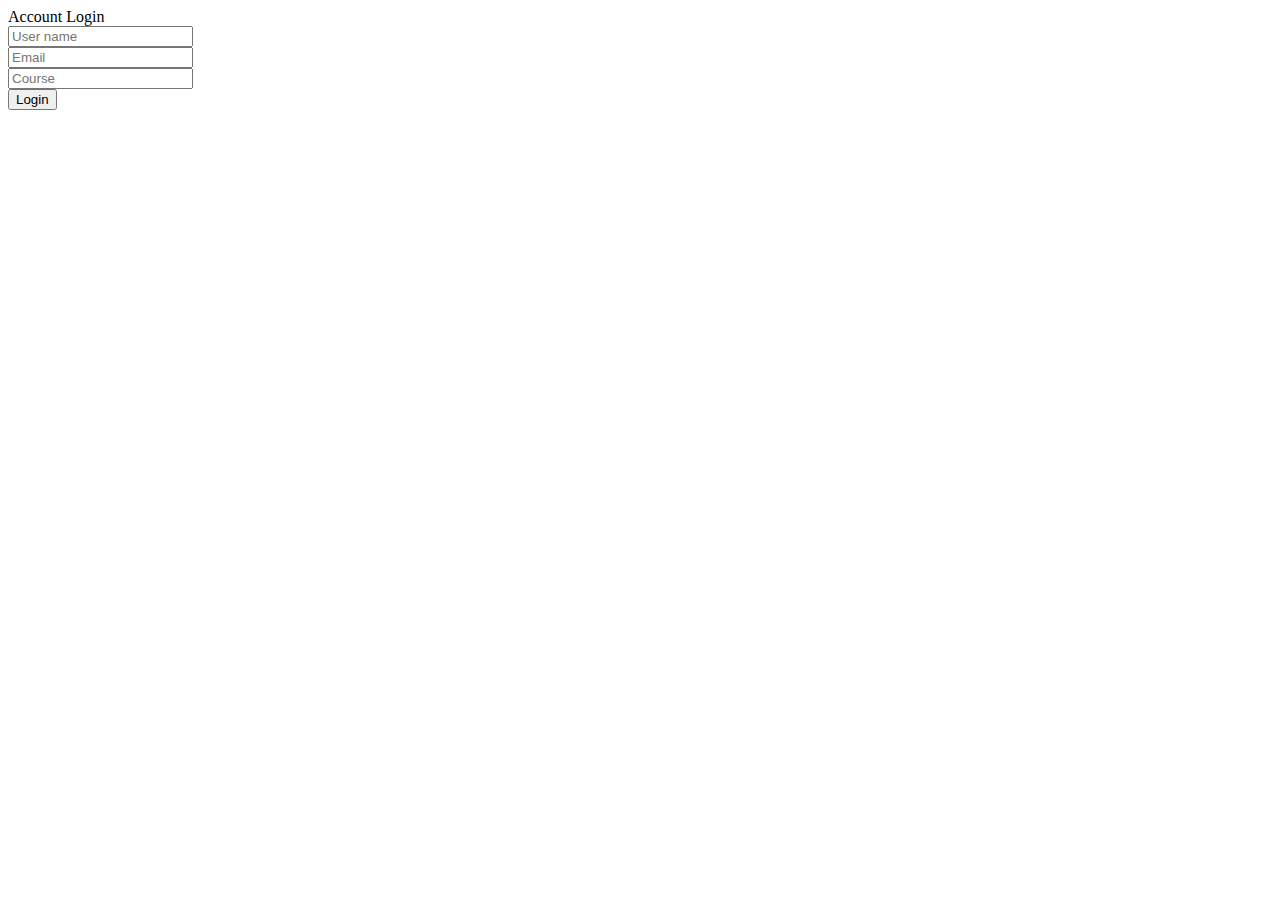
==== templates/index.html @ cb28e9b0 "Rename index.html to templates/index.html" ====
<!DOCTYPE html>
<html lang="en">
<head>
	<title>Login V16</title>
	<meta charset="UTF-8">
	<meta name="viewport" content="width=device-width, initial-scale=1">
<!--===============================================================================================-->
	<link rel="icon" type="image/png" href="images/icons/favicon.ico"/>
<!--===============================================================================================-->
	<link rel="stylesheet" type="text/css" href="vendor/bootstrap/css/bootstrap.min.css">
<!--===============================================================================================-->
	<link rel="stylesheet" type="text/css" href="fonts/font-awesome-4.7.0/css/font-awesome.min.css">
<!--===============================================================================================-->
	<link rel="stylesheet" type="text/css" href="fonts/Linearicons-Free-v1.0.0/icon-font.min.css">
<!--===============================================================================================-->
	<link rel="stylesheet" type="text/css" href="vendor/animate/animate.css">
<!--===============================================================================================-->
	<link rel="stylesheet" type="text/css" href="vendor/css-hamburgers/hamburgers.min.css">
<!--===============================================================================================-->
	<link rel="stylesheet" type="text/css" href="vendor/animsition/css/animsition.min.css">
<!--===============================================================================================-->
	<link rel="stylesheet" type="text/css" href="vendor/select2/select2.min.css">
<!--===============================================================================================-->
	<link rel="stylesheet" type="text/css" href="vendor/daterangepicker/daterangepicker.css">
<!--===============================================================================================-->
	<link rel="stylesheet" type="text/css" href="css/util.css">
	<link rel="stylesheet" type="text/css" href="css/main.css">
<!--===============================================================================================-->
</head>
<body>

	<div class="limiter">
		<div class="container-login100" style="background-image: url('uni_of_bath.jpg');">
			<div class="wrap-login100 p-t-30 p-b-50">
				<span class="login100-form-title p-b-41">
					Account Login
				</span>
				<form method="post" action="/signup" class="login100-form validate-form p-b-33 p-t-5">

					<div class="wrap-input100 validate-input" data-validate = "Enter username">
						<input class="input100" type="text" id="username" name="username" placeholder="User name">
						<span class="focus-input100" data-placeholder="&#xe82a;"></span>
					</div>

					<div class="wrap-input100 validate-input" data-validate="Enter email">
						<input class="input100" type="text" id="email" name="email" placeholder="Email">
						<span class="focus-input100" data-placeholder="&#xe80f;"></span>
					</div>

					<div class="wrap-input100 validate-input" data-validate="Enter course">
						<input class="input100" type="text" id="course" name="course" placeholder="Course">
						<span class="focus-input100" data-placeholder="&#xe80f;"></span>
					</div>

					<div class="container-login100-form-btn m-t-32">
						<button class="login100-form-btn">
							Login
						</button>
					</div>

				</form>
			</div>
		</div>
	</div>


	<div id="dropDownSelect1"></div>

<!--===============================================================================================-->
	<script src="vendor/jquery/jquery-3.2.1.min.js"></script>
<!--===============================================================================================-->
	<script src="vendor/animsition/js/animsition.min.js"></script>
<!--===============================================================================================-->
	<script src="vendor/bootstrap/js/popper.js"></script>
	<script src="vendor/bootstrap/js/bootstrap.min.js"></script>
<!--===============================================================================================-->
	<script src="vendor/select2/select2.min.js"></script>
<!--===============================================================================================-->
	<script src="vendor/daterangepicker/moment.min.js"></script>
	<script src="vendor/daterangepicker/daterangepicker.js"></script>
<!--===============================================================================================-->
	<script src="vendor/countdowntime/countdowntime.js"></script>
<!--===============================================================================================-->
	<script src="js/main.js"></script>

</body>
</html>
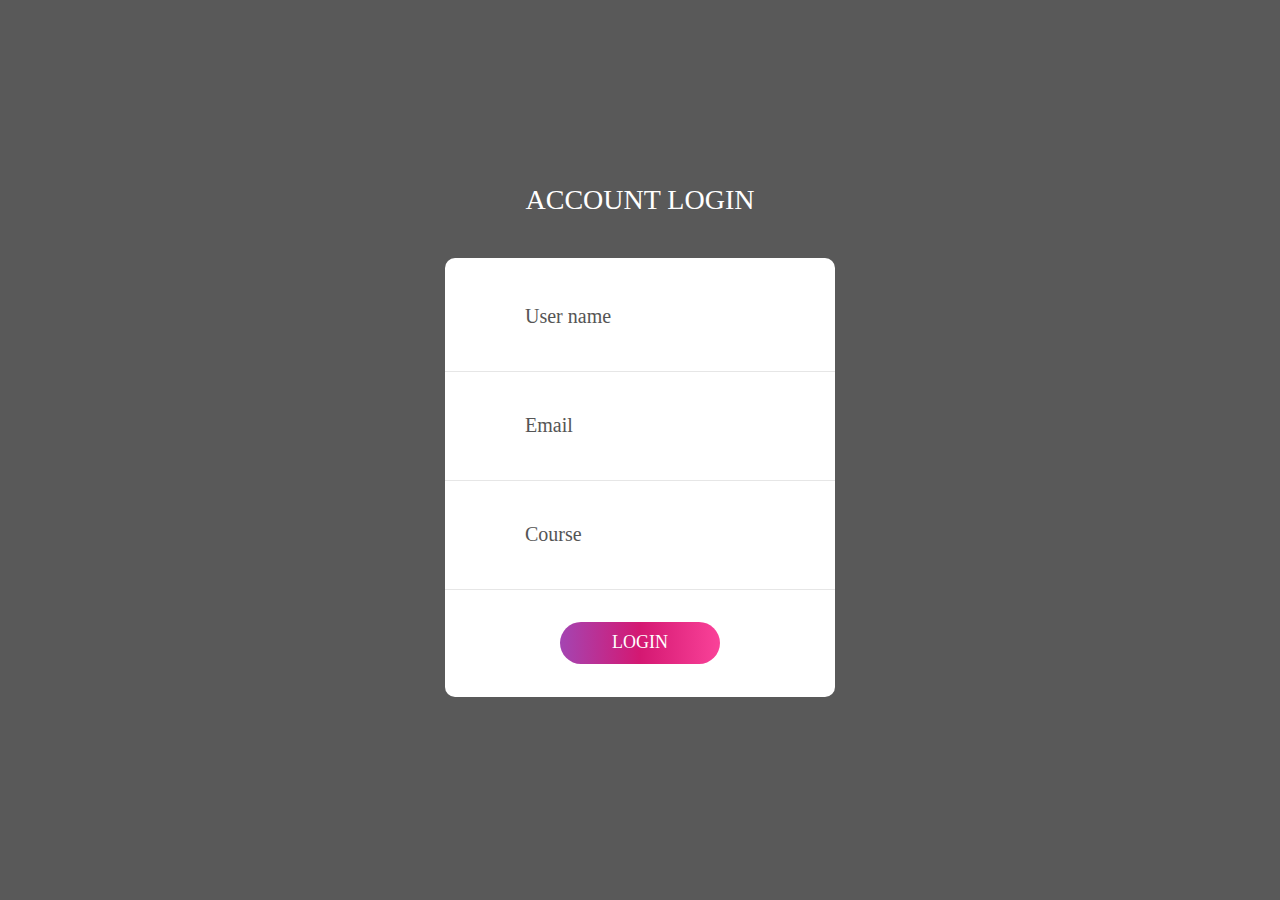
==== commit ff01ed5f: "updated stylesheet href" ====
--- a/templates/index.html
+++ b/templates/index.html
@@ -1,36 +1,17 @@
 <!DOCTYPE html>
 <html lang="en">
 <head>
-	<title>Login V16</title>
+	<title>UoB Login</title>
 	<meta charset="UTF-8">
 	<meta name="viewport" content="width=device-width, initial-scale=1">
-<!--===============================================================================================-->
-	<link rel="icon" type="image/png" href="images/icons/favicon.ico"/>
-<!--===============================================================================================-->
-	<link rel="stylesheet" type="text/css" href="vendor/bootstrap/css/bootstrap.min.css">
-<!--===============================================================================================-->
-	<link rel="stylesheet" type="text/css" href="fonts/font-awesome-4.7.0/css/font-awesome.min.css">
-<!--===============================================================================================-->
-	<link rel="stylesheet" type="text/css" href="fonts/Linearicons-Free-v1.0.0/icon-font.min.css">
-<!--===============================================================================================-->
-	<link rel="stylesheet" type="text/css" href="vendor/animate/animate.css">
-<!--===============================================================================================-->
-	<link rel="stylesheet" type="text/css" href="vendor/css-hamburgers/hamburgers.min.css">
-<!--===============================================================================================-->
-	<link rel="stylesheet" type="text/css" href="vendor/animsition/css/animsition.min.css">
-<!--===============================================================================================-->
-	<link rel="stylesheet" type="text/css" href="vendor/select2/select2.min.css">
-<!--===============================================================================================-->
-	<link rel="stylesheet" type="text/css" href="vendor/daterangepicker/daterangepicker.css">
-<!--===============================================================================================-->
-	<link rel="stylesheet" type="text/css" href="css/util.css">
-	<link rel="stylesheet" type="text/css" href="css/main.css">
+	<link rel="stylesheet" type="text/css" href="../static/util.css">
+	<link rel="stylesheet" type="text/css" href="../static/main.css">
 <!--===============================================================================================-->
 </head>
 <body>
 
 	<div class="limiter">
-		<div class="container-login100" style="background-image: url('uni_of_bath.jpg');">
+		<div class="container-login100">
 			<div class="wrap-login100 p-t-30 p-b-50">
 				<span class="login100-form-title p-b-41">
 					Account Login
@@ -63,25 +44,5 @@
 		</div>
 	</div>
 
-
-	<div id="dropDownSelect1"></div>
-
-<!--===============================================================================================-->
-	<script src="vendor/jquery/jquery-3.2.1.min.js"></script>
-<!--===============================================================================================-->
-	<script src="vendor/animsition/js/animsition.min.js"></script>
-<!--===============================================================================================-->
-	<script src="vendor/bootstrap/js/popper.js"></script>
-	<script src="vendor/bootstrap/js/bootstrap.min.js"></script>
-<!--===============================================================================================-->
-	<script src="vendor/select2/select2.min.js"></script>
-<!--===============================================================================================-->
-	<script src="vendor/daterangepicker/moment.min.js"></script>
-	<script src="vendor/daterangepicker/daterangepicker.js"></script>
-<!--===============================================================================================-->
-	<script src="vendor/countdowntime/countdowntime.js"></script>
-<!--===============================================================================================-->
-	<script src="js/main.js"></script>
-
 </body>
 </html>
--- a/static/util.css
+++ b/static/util.css
@@ -0,0 +1,2993 @@
+/*[ FONT SIZE ]
+///////////////////////////////////////////////////////////
+*/
+.fs-1 {font-size: 1px;}
+.fs-2 {font-size: 2px;}
+.fs-3 {font-size: 3px;}
+.fs-4 {font-size: 4px;}
+.fs-5 {font-size: 5px;}
+.fs-6 {font-size: 6px;}
+.fs-7 {font-size: 7px;}
+.fs-8 {font-size: 8px;}
+.fs-9 {font-size: 9px;}
+.fs-10 {font-size: 10px;}
+.fs-11 {font-size: 11px;}
+.fs-12 {font-size: 12px;}
+.fs-13 {font-size: 13px;}
+.fs-14 {font-size: 14px;}
+.fs-15 {font-size: 15px;}
+.fs-16 {font-size: 16px;}
+.fs-17 {font-size: 17px;}
+.fs-18 {font-size: 18px;}
+.fs-19 {font-size: 19px;}
+.fs-20 {font-size: 20px;}
+.fs-21 {font-size: 21px;}
+.fs-22 {font-size: 22px;}
+.fs-23 {font-size: 23px;}
+.fs-24 {font-size: 24px;}
+.fs-25 {font-size: 25px;}
+.fs-26 {font-size: 26px;}
+.fs-27 {font-size: 27px;}
+.fs-28 {font-size: 28px;}
+.fs-29 {font-size: 29px;}
+.fs-30 {font-size: 30px;}
+.fs-31 {font-size: 31px;}
+.fs-32 {font-size: 32px;}
+.fs-33 {font-size: 33px;}
+.fs-34 {font-size: 34px;}
+.fs-35 {font-size: 35px;}
+.fs-36 {font-size: 36px;}
+.fs-37 {font-size: 37px;}
+.fs-38 {font-size: 38px;}
+.fs-39 {font-size: 39px;}
+.fs-40 {font-size: 40px;}
+.fs-41 {font-size: 41px;}
+.fs-42 {font-size: 42px;}
+.fs-43 {font-size: 43px;}
+.fs-44 {font-size: 44px;}
+.fs-45 {font-size: 45px;}
+.fs-46 {font-size: 46px;}
+.fs-47 {font-size: 47px;}
+.fs-48 {font-size: 48px;}
+.fs-49 {font-size: 49px;}
+.fs-50 {font-size: 50px;}
+.fs-51 {font-size: 51px;}
+.fs-52 {font-size: 52px;}
+.fs-53 {font-size: 53px;}
+.fs-54 {font-size: 54px;}
+.fs-55 {font-size: 55px;}
+.fs-56 {font-size: 56px;}
+.fs-57 {font-size: 57px;}
+.fs-58 {font-size: 58px;}
+.fs-59 {font-size: 59px;}
+.fs-60 {font-size: 60px;}
+.fs-61 {font-size: 61px;}
+.fs-62 {font-size: 62px;}
+.fs-63 {font-size: 63px;}
+.fs-64 {font-size: 64px;}
+.fs-65 {font-size: 65px;}
+.fs-66 {font-size: 66px;}
+.fs-67 {font-size: 67px;}
+.fs-68 {font-size: 68px;}
+.fs-69 {font-size: 69px;}
+.fs-70 {font-size: 70px;}
+.fs-71 {font-size: 71px;}
+.fs-72 {font-size: 72px;}
+.fs-73 {font-size: 73px;}
+.fs-74 {font-size: 74px;}
+.fs-75 {font-size: 75px;}
+.fs-76 {font-size: 76px;}
+.fs-77 {font-size: 77px;}
+.fs-78 {font-size: 78px;}
+.fs-79 {font-size: 79px;}
+.fs-80 {font-size: 80px;}
+.fs-81 {font-size: 81px;}
+.fs-82 {font-size: 82px;}
+.fs-83 {font-size: 83px;}
+.fs-84 {font-size: 84px;}
+.fs-85 {font-size: 85px;}
+.fs-86 {font-size: 86px;}
+.fs-87 {font-size: 87px;}
+.fs-88 {font-size: 88px;}
+.fs-89 {font-size: 89px;}
+.fs-90 {font-size: 90px;}
+.fs-91 {font-size: 91px;}
+.fs-92 {font-size: 92px;}
+.fs-93 {font-size: 93px;}
+.fs-94 {font-size: 94px;}
+.fs-95 {font-size: 95px;}
+.fs-96 {font-size: 96px;}
+.fs-97 {font-size: 97px;}
+.fs-98 {font-size: 98px;}
+.fs-99 {font-size: 99px;}
+.fs-100 {font-size: 100px;}
+.fs-101 {font-size: 101px;}
+.fs-102 {font-size: 102px;}
+.fs-103 {font-size: 103px;}
+.fs-104 {font-size: 104px;}
+.fs-105 {font-size: 105px;}
+.fs-106 {font-size: 106px;}
+.fs-107 {font-size: 107px;}
+.fs-108 {font-size: 108px;}
+.fs-109 {font-size: 109px;}
+.fs-110 {font-size: 110px;}
+.fs-111 {font-size: 111px;}
+.fs-112 {font-size: 112px;}
+.fs-113 {font-size: 113px;}
+.fs-114 {font-size: 114px;}
+.fs-115 {font-size: 115px;}
+.fs-116 {font-size: 116px;}
+.fs-117 {font-size: 117px;}
+.fs-118 {font-size: 118px;}
+.fs-119 {font-size: 119px;}
+.fs-120 {font-size: 120px;}
+.fs-121 {font-size: 121px;}
+.fs-122 {font-size: 122px;}
+.fs-123 {font-size: 123px;}
+.fs-124 {font-size: 124px;}
+.fs-125 {font-size: 125px;}
+.fs-126 {font-size: 126px;}
+.fs-127 {font-size: 127px;}
+.fs-128 {font-size: 128px;}
+.fs-129 {font-size: 129px;}
+.fs-130 {font-size: 130px;}
+.fs-131 {font-size: 131px;}
+.fs-132 {font-size: 132px;}
+.fs-133 {font-size: 133px;}
+.fs-134 {font-size: 134px;}
+.fs-135 {font-size: 135px;}
+.fs-136 {font-size: 136px;}
+.fs-137 {font-size: 137px;}
+.fs-138 {font-size: 138px;}
+.fs-139 {font-size: 139px;}
+.fs-140 {font-size: 140px;}
+.fs-141 {font-size: 141px;}
+.fs-142 {font-size: 142px;}
+.fs-143 {font-size: 143px;}
+.fs-144 {font-size: 144px;}
+.fs-145 {font-size: 145px;}
+.fs-146 {font-size: 146px;}
+.fs-147 {font-size: 147px;}
+.fs-148 {font-size: 148px;}
+.fs-149 {font-size: 149px;}
+.fs-150 {font-size: 150px;}
+.fs-151 {font-size: 151px;}
+.fs-152 {font-size: 152px;}
+.fs-153 {font-size: 153px;}
+.fs-154 {font-size: 154px;}
+.fs-155 {font-size: 155px;}
+.fs-156 {font-size: 156px;}
+.fs-157 {font-size: 157px;}
+.fs-158 {font-size: 158px;}
+.fs-159 {font-size: 159px;}
+.fs-160 {font-size: 160px;}
+.fs-161 {font-size: 161px;}
+.fs-162 {font-size: 162px;}
+.fs-163 {font-size: 163px;}
+.fs-164 {font-size: 164px;}
+.fs-165 {font-size: 165px;}
+.fs-166 {font-size: 166px;}
+.fs-167 {font-size: 167px;}
+.fs-168 {font-size: 168px;}
+.fs-169 {font-size: 169px;}
+.fs-170 {font-size: 170px;}
+.fs-171 {font-size: 171px;}
+.fs-172 {font-size: 172px;}
+.fs-173 {font-size: 173px;}
+.fs-174 {font-size: 174px;}
+.fs-175 {font-size: 175px;}
+.fs-176 {font-size: 176px;}
+.fs-177 {font-size: 177px;}
+.fs-178 {font-size: 178px;}
+.fs-179 {font-size: 179px;}
+.fs-180 {font-size: 180px;}
+.fs-181 {font-size: 181px;}
+.fs-182 {font-size: 182px;}
+.fs-183 {font-size: 183px;}
+.fs-184 {font-size: 184px;}
+.fs-185 {font-size: 185px;}
+.fs-186 {font-size: 186px;}
+.fs-187 {font-size: 187px;}
+.fs-188 {font-size: 188px;}
+.fs-189 {font-size: 189px;}
+.fs-190 {font-size: 190px;}
+.fs-191 {font-size: 191px;}
+.fs-192 {font-size: 192px;}
+.fs-193 {font-size: 193px;}
+.fs-194 {font-size: 194px;}
+.fs-195 {font-size: 195px;}
+.fs-196 {font-size: 196px;}
+.fs-197 {font-size: 197px;}
+.fs-198 {font-size: 198px;}
+.fs-199 {font-size: 199px;}
+.fs-200 {font-size: 200px;}
+
+/*[ PADDING ]
+///////////////////////////////////////////////////////////
+*/
+.p-t-0 {padding-top: 0px;}
+.p-t-1 {padding-top: 1px;}
+.p-t-2 {padding-top: 2px;}
+.p-t-3 {padding-top: 3px;}
+.p-t-4 {padding-top: 4px;}
+.p-t-5 {padding-top: 5px;}
+.p-t-6 {padding-top: 6px;}
+.p-t-7 {padding-top: 7px;}
+.p-t-8 {padding-top: 8px;}
+.p-t-9 {padding-top: 9px;}
+.p-t-10 {padding-top: 10px;}
+.p-t-11 {padding-top: 11px;}
+.p-t-12 {padding-top: 12px;}
+.p-t-13 {padding-top: 13px;}
+.p-t-14 {padding-top: 14px;}
+.p-t-15 {padding-top: 15px;}
+.p-t-16 {padding-top: 16px;}
+.p-t-17 {padding-top: 17px;}
+.p-t-18 {padding-top: 18px;}
+.p-t-19 {padding-top: 19px;}
+.p-t-20 {padding-top: 20px;}
+.p-t-21 {padding-top: 21px;}
+.p-t-22 {padding-top: 22px;}
+.p-t-23 {padding-top: 23px;}
+.p-t-24 {padding-top: 24px;}
+.p-t-25 {padding-top: 25px;}
+.p-t-26 {padding-top: 26px;}
+.p-t-27 {padding-top: 27px;}
+.p-t-28 {padding-top: 28px;}
+.p-t-29 {padding-top: 29px;}
+.p-t-30 {padding-top: 30px;}
+.p-t-31 {padding-top: 31px;}
+.p-t-32 {padding-top: 32px;}
+.p-t-33 {padding-top: 33px;}
+.p-t-34 {padding-top: 34px;}
+.p-t-35 {padding-top: 35px;}
+.p-t-36 {padding-top: 36px;}
+.p-t-37 {padding-top: 37px;}
+.p-t-38 {padding-top: 38px;}
+.p-t-39 {padding-top: 39px;}
+.p-t-40 {padding-top: 40px;}
+.p-t-41 {padding-top: 41px;}
+.p-t-42 {padding-top: 42px;}
+.p-t-43 {padding-top: 43px;}
+.p-t-44 {padding-top: 44px;}
+.p-t-45 {padding-top: 45px;}
+.p-t-46 {padding-top: 46px;}
+.p-t-47 {padding-top: 47px;}
+.p-t-48 {padding-top: 48px;}
+.p-t-49 {padding-top: 49px;}
+.p-t-50 {padding-top: 50px;}
+.p-t-51 {padding-top: 51px;}
+.p-t-52 {padding-top: 52px;}
+.p-t-53 {padding-top: 53px;}
+.p-t-54 {padding-top: 54px;}
+.p-t-55 {padding-top: 55px;}
+.p-t-56 {padding-top: 56px;}
+.p-t-57 {padding-top: 57px;}
+.p-t-58 {padding-top: 58px;}
+.p-t-59 {padding-top: 59px;}
+.p-t-60 {padding-top: 60px;}
+.p-t-61 {padding-top: 61px;}
+.p-t-62 {padding-top: 62px;}
+.p-t-63 {padding-top: 63px;}
+.p-t-64 {padding-top: 64px;}
+.p-t-65 {padding-top: 65px;}
+.p-t-66 {padding-top: 66px;}
+.p-t-67 {padding-top: 67px;}
+.p-t-68 {padding-top: 68px;}
+.p-t-69 {padding-top: 69px;}
+.p-t-70 {padding-top: 70px;}
+.p-t-71 {padding-top: 71px;}
+.p-t-72 {padding-top: 72px;}
+.p-t-73 {padding-top: 73px;}
+.p-t-74 {padding-top: 74px;}
+.p-t-75 {padding-top: 75px;}
+.p-t-76 {padding-top: 76px;}
+.p-t-77 {padding-top: 77px;}
+.p-t-78 {padding-top: 78px;}
+.p-t-79 {padding-top: 79px;}
+.p-t-80 {padding-top: 80px;}
+.p-t-81 {padding-top: 81px;}
+.p-t-82 {padding-top: 82px;}
+.p-t-83 {padding-top: 83px;}
+.p-t-84 {padding-top: 84px;}
+.p-t-85 {padding-top: 85px;}
+.p-t-86 {padding-top: 86px;}
+.p-t-87 {padding-top: 87px;}
+.p-t-88 {padding-top: 88px;}
+.p-t-89 {padding-top: 89px;}
+.p-t-90 {padding-top: 90px;}
+.p-t-91 {padding-top: 91px;}
+.p-t-92 {padding-top: 92px;}
+.p-t-93 {padding-top: 93px;}
+.p-t-94 {padding-top: 94px;}
+.p-t-95 {padding-top: 95px;}
+.p-t-96 {padding-top: 96px;}
+.p-t-97 {padding-top: 97px;}
+.p-t-98 {padding-top: 98px;}
+.p-t-99 {padding-top: 99px;}
+.p-t-100 {padding-top: 100px;}
+.p-t-101 {padding-top: 101px;}
+.p-t-102 {padding-top: 102px;}
+.p-t-103 {padding-top: 103px;}
+.p-t-104 {padding-top: 104px;}
+.p-t-105 {padding-top: 105px;}
+.p-t-106 {padding-top: 106px;}
+.p-t-107 {padding-top: 107px;}
+.p-t-108 {padding-top: 108px;}
+.p-t-109 {padding-top: 109px;}
+.p-t-110 {padding-top: 110px;}
+.p-t-111 {padding-top: 111px;}
+.p-t-112 {padding-top: 112px;}
+.p-t-113 {padding-top: 113px;}
+.p-t-114 {padding-top: 114px;}
+.p-t-115 {padding-top: 115px;}
+.p-t-116 {padding-top: 116px;}
+.p-t-117 {padding-top: 117px;}
+.p-t-118 {padding-top: 118px;}
+.p-t-119 {padding-top: 119px;}
+.p-t-120 {padding-top: 120px;}
+.p-t-121 {padding-top: 121px;}
+.p-t-122 {padding-top: 122px;}
+.p-t-123 {padding-top: 123px;}
+.p-t-124 {padding-top: 124px;}
+.p-t-125 {padding-top: 125px;}
+.p-t-126 {padding-top: 126px;}
+.p-t-127 {padding-top: 127px;}
+.p-t-128 {padding-top: 128px;}
+.p-t-129 {padding-top: 129px;}
+.p-t-130 {padding-top: 130px;}
+.p-t-131 {padding-top: 131px;}
+.p-t-132 {padding-top: 132px;}
+.p-t-133 {padding-top: 133px;}
+.p-t-134 {padding-top: 134px;}
+.p-t-135 {padding-top: 135px;}
+.p-t-136 {padding-top: 136px;}
+.p-t-137 {padding-top: 137px;}
+.p-t-138 {padding-top: 138px;}
+.p-t-139 {padding-top: 139px;}
+.p-t-140 {padding-top: 140px;}
+.p-t-141 {padding-top: 141px;}
+.p-t-142 {padding-top: 142px;}
+.p-t-143 {padding-top: 143px;}
+.p-t-144 {padding-top: 144px;}
+.p-t-145 {padding-top: 145px;}
+.p-t-146 {padding-top: 146px;}
+.p-t-147 {padding-top: 147px;}
+.p-t-148 {padding-top: 148px;}
+.p-t-149 {padding-top: 149px;}
+.p-t-150 {padding-top: 150px;}
+.p-t-151 {padding-top: 151px;}
+.p-t-152 {padding-top: 152px;}
+.p-t-153 {padding-top: 153px;}
+.p-t-154 {padding-top: 154px;}
+.p-t-155 {padding-top: 155px;}
+.p-t-156 {padding-top: 156px;}
+.p-t-157 {padding-top: 157px;}
+.p-t-158 {padding-top: 158px;}
+.p-t-159 {padding-top: 159px;}
+.p-t-160 {padding-top: 160px;}
+.p-t-161 {padding-top: 161px;}
+.p-t-162 {padding-top: 162px;}
+.p-t-163 {padding-top: 163px;}
+.p-t-164 {padding-top: 164px;}
+.p-t-165 {padding-top: 165px;}
+.p-t-166 {padding-top: 166px;}
+.p-t-167 {padding-top: 167px;}
+.p-t-168 {padding-top: 168px;}
+.p-t-169 {padding-top: 169px;}
+.p-t-170 {padding-top: 170px;}
+.p-t-171 {padding-top: 171px;}
+.p-t-172 {padding-top: 172px;}
+.p-t-173 {padding-top: 173px;}
+.p-t-174 {padding-top: 174px;}
+.p-t-175 {padding-top: 175px;}
+.p-t-176 {padding-top: 176px;}
+.p-t-177 {padding-top: 177px;}
+.p-t-178 {padding-top: 178px;}
+.p-t-179 {padding-top: 179px;}
+.p-t-180 {padding-top: 180px;}
+.p-t-181 {padding-top: 181px;}
+.p-t-182 {padding-top: 182px;}
+.p-t-183 {padding-top: 183px;}
+.p-t-184 {padding-top: 184px;}
+.p-t-185 {padding-top: 185px;}
+.p-t-186 {padding-top: 186px;}
+.p-t-187 {padding-top: 187px;}
+.p-t-188 {padding-top: 188px;}
+.p-t-189 {padding-top: 189px;}
+.p-t-190 {padding-top: 190px;}
+.p-t-191 {padding-top: 191px;}
+.p-t-192 {padding-top: 192px;}
+.p-t-193 {padding-top: 193px;}
+.p-t-194 {padding-top: 194px;}
+.p-t-195 {padding-top: 195px;}
+.p-t-196 {padding-top: 196px;}
+.p-t-197 {padding-top: 197px;}
+.p-t-198 {padding-top: 198px;}
+.p-t-199 {padding-top: 199px;}
+.p-t-200 {padding-top: 200px;}
+.p-t-201 {padding-top: 201px;}
+.p-t-202 {padding-top: 202px;}
+.p-t-203 {padding-top: 203px;}
+.p-t-204 {padding-top: 204px;}
+.p-t-205 {padding-top: 205px;}
+.p-t-206 {padding-top: 206px;}
+.p-t-207 {padding-top: 207px;}
+.p-t-208 {padding-top: 208px;}
+.p-t-209 {padding-top: 209px;}
+.p-t-210 {padding-top: 210px;}
+.p-t-211 {padding-top: 211px;}
+.p-t-212 {padding-top: 212px;}
+.p-t-213 {padding-top: 213px;}
+.p-t-214 {padding-top: 214px;}
+.p-t-215 {padding-top: 215px;}
+.p-t-216 {padding-top: 216px;}
+.p-t-217 {padding-top: 217px;}
+.p-t-218 {padding-top: 218px;}
+.p-t-219 {padding-top: 219px;}
+.p-t-220 {padding-top: 220px;}
+.p-t-221 {padding-top: 221px;}
+.p-t-222 {padding-top: 222px;}
+.p-t-223 {padding-top: 223px;}
+.p-t-224 {padding-top: 224px;}
+.p-t-225 {padding-top: 225px;}
+.p-t-226 {padding-top: 226px;}
+.p-t-227 {padding-top: 227px;}
+.p-t-228 {padding-top: 228px;}
+.p-t-229 {padding-top: 229px;}
+.p-t-230 {padding-top: 230px;}
+.p-t-231 {padding-top: 231px;}
+.p-t-232 {padding-top: 232px;}
+.p-t-233 {padding-top: 233px;}
+.p-t-234 {padding-top: 234px;}
+.p-t-235 {padding-top: 235px;}
+.p-t-236 {padding-top: 236px;}
+.p-t-237 {padding-top: 237px;}
+.p-t-238 {padding-top: 238px;}
+.p-t-239 {padding-top: 239px;}
+.p-t-240 {padding-top: 240px;}
+.p-t-241 {padding-top: 241px;}
+.p-t-242 {padding-top: 242px;}
+.p-t-243 {padding-top: 243px;}
+.p-t-244 {padding-top: 244px;}
+.p-t-245 {padding-top: 245px;}
+.p-t-246 {padding-top: 246px;}
+.p-t-247 {padding-top: 247px;}
+.p-t-248 {padding-top: 248px;}
+.p-t-249 {padding-top: 249px;}
+.p-t-250 {padding-top: 250px;}
+.p-b-0 {padding-bottom: 0px;}
+.p-b-1 {padding-bottom: 1px;}
+.p-b-2 {padding-bottom: 2px;}
+.p-b-3 {padding-bottom: 3px;}
+.p-b-4 {padding-bottom: 4px;}
+.p-b-5 {padding-bottom: 5px;}
+.p-b-6 {padding-bottom: 6px;}
+.p-b-7 {padding-bottom: 7px;}
+.p-b-8 {padding-bottom: 8px;}
+.p-b-9 {padding-bottom: 9px;}
+.p-b-10 {padding-bottom: 10px;}
+.p-b-11 {padding-bottom: 11px;}
+.p-b-12 {padding-bottom: 12px;}
+.p-b-13 {padding-bottom: 13px;}
+.p-b-14 {padding-bottom: 14px;}
+.p-b-15 {padding-bottom: 15px;}
+.p-b-16 {padding-bottom: 16px;}
+.p-b-17 {padding-bottom: 17px;}
+.p-b-18 {padding-bottom: 18px;}
+.p-b-19 {padding-bottom: 19px;}
+.p-b-20 {padding-bottom: 20px;}
+.p-b-21 {padding-bottom: 21px;}
+.p-b-22 {padding-bottom: 22px;}
+.p-b-23 {padding-bottom: 23px;}
+.p-b-24 {padding-bottom: 24px;}
+.p-b-25 {padding-bottom: 25px;}
+.p-b-26 {padding-bottom: 26px;}
+.p-b-27 {padding-bottom: 27px;}
+.p-b-28 {padding-bottom: 28px;}
+.p-b-29 {padding-bottom: 29px;}
+.p-b-30 {padding-bottom: 30px;}
+.p-b-31 {padding-bottom: 31px;}
+.p-b-32 {padding-bottom: 32px;}
+.p-b-33 {padding-bottom: 33px;}
+.p-b-34 {padding-bottom: 34px;}
+.p-b-35 {padding-bottom: 35px;}
+.p-b-36 {padding-bottom: 36px;}
+.p-b-37 {padding-bottom: 37px;}
+.p-b-38 {padding-bottom: 38px;}
+.p-b-39 {padding-bottom: 39px;}
+.p-b-40 {padding-bottom: 40px;}
+.p-b-41 {padding-bottom: 41px;}
+.p-b-42 {padding-bottom: 42px;}
+.p-b-43 {padding-bottom: 43px;}
+.p-b-44 {padding-bottom: 44px;}
+.p-b-45 {padding-bottom: 45px;}
+.p-b-46 {padding-bottom: 46px;}
+.p-b-47 {padding-bottom: 47px;}
+.p-b-48 {padding-bottom: 48px;}
+.p-b-49 {padding-bottom: 49px;}
+.p-b-50 {padding-bottom: 50px;}
+.p-b-51 {padding-bottom: 51px;}
+.p-b-52 {padding-bottom: 52px;}
+.p-b-53 {padding-bottom: 53px;}
+.p-b-54 {padding-bottom: 54px;}
+.p-b-55 {padding-bottom: 55px;}
+.p-b-56 {padding-bottom: 56px;}
+.p-b-57 {padding-bottom: 57px;}
+.p-b-58 {padding-bottom: 58px;}
+.p-b-59 {padding-bottom: 59px;}
+.p-b-60 {padding-bottom: 60px;}
+.p-b-61 {padding-bottom: 61px;}
+.p-b-62 {padding-bottom: 62px;}
+.p-b-63 {padding-bottom: 63px;}
+.p-b-64 {padding-bottom: 64px;}
+.p-b-65 {padding-bottom: 65px;}
+.p-b-66 {padding-bottom: 66px;}
+.p-b-67 {padding-bottom: 67px;}
+.p-b-68 {padding-bottom: 68px;}
+.p-b-69 {padding-bottom: 69px;}
+.p-b-70 {padding-bottom: 70px;}
+.p-b-71 {padding-bottom: 71px;}
+.p-b-72 {padding-bottom: 72px;}
+.p-b-73 {padding-bottom: 73px;}
+.p-b-74 {padding-bottom: 74px;}
+.p-b-75 {padding-bottom: 75px;}
+.p-b-76 {padding-bottom: 76px;}
+.p-b-77 {padding-bottom: 77px;}
+.p-b-78 {padding-bottom: 78px;}
+.p-b-79 {padding-bottom: 79px;}
+.p-b-80 {padding-bottom: 80px;}
+.p-b-81 {padding-bottom: 81px;}
+.p-b-82 {padding-bottom: 82px;}
+.p-b-83 {padding-bottom: 83px;}
+.p-b-84 {padding-bottom: 84px;}
+.p-b-85 {padding-bottom: 85px;}
+.p-b-86 {padding-bottom: 86px;}
+.p-b-87 {padding-bottom: 87px;}
+.p-b-88 {padding-bottom: 88px;}
+.p-b-89 {padding-bottom: 89px;}
+.p-b-90 {padding-bottom: 90px;}
+.p-b-91 {padding-bottom: 91px;}
+.p-b-92 {padding-bottom: 92px;}
+.p-b-93 {padding-bottom: 93px;}
+.p-b-94 {padding-bottom: 94px;}
+.p-b-95 {padding-bottom: 95px;}
+.p-b-96 {padding-bottom: 96px;}
+.p-b-97 {padding-bottom: 97px;}
+.p-b-98 {padding-bottom: 98px;}
+.p-b-99 {padding-bottom: 99px;}
+.p-b-100 {padding-bottom: 100px;}
+.p-b-101 {padding-bottom: 101px;}
+.p-b-102 {padding-bottom: 102px;}
+.p-b-103 {padding-bottom: 103px;}
+.p-b-104 {padding-bottom: 104px;}
+.p-b-105 {padding-bottom: 105px;}
+.p-b-106 {padding-bottom: 106px;}
+.p-b-107 {padding-bottom: 107px;}
+.p-b-108 {padding-bottom: 108px;}
+.p-b-109 {padding-bottom: 109px;}
+.p-b-110 {padding-bottom: 110px;}
+.p-b-111 {padding-bottom: 111px;}
+.p-b-112 {padding-bottom: 112px;}
+.p-b-113 {padding-bottom: 113px;}
+.p-b-114 {padding-bottom: 114px;}
+.p-b-115 {padding-bottom: 115px;}
+.p-b-116 {padding-bottom: 116px;}
+.p-b-117 {padding-bottom: 117px;}
+.p-b-118 {padding-bottom: 118px;}
+.p-b-119 {padding-bottom: 119px;}
+.p-b-120 {padding-bottom: 120px;}
+.p-b-121 {padding-bottom: 121px;}
+.p-b-122 {padding-bottom: 122px;}
+.p-b-123 {padding-bottom: 123px;}
+.p-b-124 {padding-bottom: 124px;}
+.p-b-125 {padding-bottom: 125px;}
+.p-b-126 {padding-bottom: 126px;}
+.p-b-127 {padding-bottom: 127px;}
+.p-b-128 {padding-bottom: 128px;}
+.p-b-129 {padding-bottom: 129px;}
+.p-b-130 {padding-bottom: 130px;}
+.p-b-131 {padding-bottom: 131px;}
+.p-b-132 {padding-bottom: 132px;}
+.p-b-133 {padding-bottom: 133px;}
+.p-b-134 {padding-bottom: 134px;}
+.p-b-135 {padding-bottom: 135px;}
+.p-b-136 {padding-bottom: 136px;}
+.p-b-137 {padding-bottom: 137px;}
+.p-b-138 {padding-bottom: 138px;}
+.p-b-139 {padding-bottom: 139px;}
+.p-b-140 {padding-bottom: 140px;}
+.p-b-141 {padding-bottom: 141px;}
+.p-b-142 {padding-bottom: 142px;}
+.p-b-143 {padding-bottom: 143px;}
+.p-b-144 {padding-bottom: 144px;}
+.p-b-145 {padding-bottom: 145px;}
+.p-b-146 {padding-bottom: 146px;}
+.p-b-147 {padding-bottom: 147px;}
+.p-b-148 {padding-bottom: 148px;}
+.p-b-149 {padding-bottom: 149px;}
+.p-b-150 {padding-bottom: 150px;}
+.p-b-151 {padding-bottom: 151px;}
+.p-b-152 {padding-bottom: 152px;}
+.p-b-153 {padding-bottom: 153px;}
+.p-b-154 {padding-bottom: 154px;}
+.p-b-155 {padding-bottom: 155px;}
+.p-b-156 {padding-bottom: 156px;}
+.p-b-157 {padding-bottom: 157px;}
+.p-b-158 {padding-bottom: 158px;}
+.p-b-159 {padding-bottom: 159px;}
+.p-b-160 {padding-bottom: 160px;}
+.p-b-161 {padding-bottom: 161px;}
+.p-b-162 {padding-bottom: 162px;}
+.p-b-163 {padding-bottom: 163px;}
+.p-b-164 {padding-bottom: 164px;}
+.p-b-165 {padding-bottom: 165px;}
+.p-b-166 {padding-bottom: 166px;}
+.p-b-167 {padding-bottom: 167px;}
+.p-b-168 {padding-bottom: 168px;}
+.p-b-169 {padding-bottom: 169px;}
+.p-b-170 {padding-bottom: 170px;}
+.p-b-171 {padding-bottom: 171px;}
+.p-b-172 {padding-bottom: 172px;}
+.p-b-173 {padding-bottom: 173px;}
+.p-b-174 {padding-bottom: 174px;}
+.p-b-175 {padding-bottom: 175px;}
+.p-b-176 {padding-bottom: 176px;}
+.p-b-177 {padding-bottom: 177px;}
+.p-b-178 {padding-bottom: 178px;}
+.p-b-179 {padding-bottom: 179px;}
+.p-b-180 {padding-bottom: 180px;}
+.p-b-181 {padding-bottom: 181px;}
+.p-b-182 {padding-bottom: 182px;}
+.p-b-183 {padding-bottom: 183px;}
+.p-b-184 {padding-bottom: 184px;}
+.p-b-185 {padding-bottom: 185px;}
+.p-b-186 {padding-bottom: 186px;}
+.p-b-187 {padding-bottom: 187px;}
+.p-b-188 {padding-bottom: 188px;}
+.p-b-189 {padding-bottom: 189px;}
+.p-b-190 {padding-bottom: 190px;}
+.p-b-191 {padding-bottom: 191px;}
+.p-b-192 {padding-bottom: 192px;}
+.p-b-193 {padding-bottom: 193px;}
+.p-b-194 {padding-bottom: 194px;}
+.p-b-195 {padding-bottom: 195px;}
+.p-b-196 {padding-bottom: 196px;}
+.p-b-197 {padding-bottom: 197px;}
+.p-b-198 {padding-bottom: 198px;}
+.p-b-199 {padding-bottom: 199px;}
+.p-b-200 {padding-bottom: 200px;}
+.p-b-201 {padding-bottom: 201px;}
+.p-b-202 {padding-bottom: 202px;}
+.p-b-203 {padding-bottom: 203px;}
+.p-b-204 {padding-bottom: 204px;}
+.p-b-205 {padding-bottom: 205px;}
+.p-b-206 {padding-bottom: 206px;}
+.p-b-207 {padding-bottom: 207px;}
+.p-b-208 {padding-bottom: 208px;}
+.p-b-209 {padding-bottom: 209px;}
+.p-b-210 {padding-bottom: 210px;}
+.p-b-211 {padding-bottom: 211px;}
+.p-b-212 {padding-bottom: 212px;}
+.p-b-213 {padding-bottom: 213px;}
+.p-b-214 {padding-bottom: 214px;}
+.p-b-215 {padding-bottom: 215px;}
+.p-b-216 {padding-bottom: 216px;}
+.p-b-217 {padding-bottom: 217px;}
+.p-b-218 {padding-bottom: 218px;}
+.p-b-219 {padding-bottom: 219px;}
+.p-b-220 {padding-bottom: 220px;}
+.p-b-221 {padding-bottom: 221px;}
+.p-b-222 {padding-bottom: 222px;}
+.p-b-223 {padding-bottom: 223px;}
+.p-b-224 {padding-bottom: 224px;}
+.p-b-225 {padding-bottom: 225px;}
+.p-b-226 {padding-bottom: 226px;}
+.p-b-227 {padding-bottom: 227px;}
+.p-b-228 {padding-bottom: 228px;}
+.p-b-229 {padding-bottom: 229px;}
+.p-b-230 {padding-bottom: 230px;}
+.p-b-231 {padding-bottom: 231px;}
+.p-b-232 {padding-bottom: 232px;}
+.p-b-233 {padding-bottom: 233px;}
+.p-b-234 {padding-bottom: 234px;}
+.p-b-235 {padding-bottom: 235px;}
+.p-b-236 {padding-bottom: 236px;}
+.p-b-237 {padding-bottom: 237px;}
+.p-b-238 {padding-bottom: 238px;}
+.p-b-239 {padding-bottom: 239px;}
+.p-b-240 {padding-bottom: 240px;}
+.p-b-241 {padding-bottom: 241px;}
+.p-b-242 {padding-bottom: 242px;}
+.p-b-243 {padding-bottom: 243px;}
+.p-b-244 {padding-bottom: 244px;}
+.p-b-245 {padding-bottom: 245px;}
+.p-b-246 {padding-bottom: 246px;}
+.p-b-247 {padding-bottom: 247px;}
+.p-b-248 {padding-bottom: 248px;}
+.p-b-249 {padding-bottom: 249px;}
+.p-b-250 {padding-bottom: 250px;}
+.p-l-0 {padding-left: 0px;}
+.p-l-1 {padding-left: 1px;}
+.p-l-2 {padding-left: 2px;}
+.p-l-3 {padding-left: 3px;}
+.p-l-4 {padding-left: 4px;}
+.p-l-5 {padding-left: 5px;}
+.p-l-6 {padding-left: 6px;}
+.p-l-7 {padding-left: 7px;}
+.p-l-8 {padding-left: 8px;}
+.p-l-9 {padding-left: 9px;}
+.p-l-10 {padding-left: 10px;}
+.p-l-11 {padding-left: 11px;}
+.p-l-12 {padding-left: 12px;}
+.p-l-13 {padding-left: 13px;}
+.p-l-14 {padding-left: 14px;}
+.p-l-15 {padding-left: 15px;}
+.p-l-16 {padding-left: 16px;}
+.p-l-17 {padding-left: 17px;}
+.p-l-18 {padding-left: 18px;}
+.p-l-19 {padding-left: 19px;}
+.p-l-20 {padding-left: 20px;}
+.p-l-21 {padding-left: 21px;}
+.p-l-22 {padding-left: 22px;}
+.p-l-23 {padding-left: 23px;}
+.p-l-24 {padding-left: 24px;}
+.p-l-25 {padding-left: 25px;}
+.p-l-26 {padding-left: 26px;}
+.p-l-27 {padding-left: 27px;}
+.p-l-28 {padding-left: 28px;}
+.p-l-29 {padding-left: 29px;}
+.p-l-30 {padding-left: 30px;}
+.p-l-31 {padding-left: 31px;}
+.p-l-32 {padding-left: 32px;}
+.p-l-33 {padding-left: 33px;}
+.p-l-34 {padding-left: 34px;}
+.p-l-35 {padding-left: 35px;}
+.p-l-36 {padding-left: 36px;}
+.p-l-37 {padding-left: 37px;}
+.p-l-38 {padding-left: 38px;}
+.p-l-39 {padding-left: 39px;}
+.p-l-40 {padding-left: 40px;}
+.p-l-41 {padding-left: 41px;}
+.p-l-42 {padding-left: 42px;}
+.p-l-43 {padding-left: 43px;}
+.p-l-44 {padding-left: 44px;}
+.p-l-45 {padding-left: 45px;}
+.p-l-46 {padding-left: 46px;}
+.p-l-47 {padding-left: 47px;}
+.p-l-48 {padding-left: 48px;}
+.p-l-49 {padding-left: 49px;}
+.p-l-50 {padding-left: 50px;}
+.p-l-51 {padding-left: 51px;}
+.p-l-52 {padding-left: 52px;}
+.p-l-53 {padding-left: 53px;}
+.p-l-54 {padding-left: 54px;}
+.p-l-55 {padding-left: 55px;}
+.p-l-56 {padding-left: 56px;}
+.p-l-57 {padding-left: 57px;}
+.p-l-58 {padding-left: 58px;}
+.p-l-59 {padding-left: 59px;}
+.p-l-60 {padding-left: 60px;}
+.p-l-61 {padding-left: 61px;}
+.p-l-62 {padding-left: 62px;}
+.p-l-63 {padding-left: 63px;}
+.p-l-64 {padding-left: 64px;}
+.p-l-65 {padding-left: 65px;}
+.p-l-66 {padding-left: 66px;}
+.p-l-67 {padding-left: 67px;}
+.p-l-68 {padding-left: 68px;}
+.p-l-69 {padding-left: 69px;}
+.p-l-70 {padding-left: 70px;}
+.p-l-71 {padding-left: 71px;}
+.p-l-72 {padding-left: 72px;}
+.p-l-73 {padding-left: 73px;}
+.p-l-74 {padding-left: 74px;}
+.p-l-75 {padding-left: 75px;}
+.p-l-76 {padding-left: 76px;}
+.p-l-77 {padding-left: 77px;}
+.p-l-78 {padding-left: 78px;}
+.p-l-79 {padding-left: 79px;}
+.p-l-80 {padding-left: 80px;}
+.p-l-81 {padding-left: 81px;}
+.p-l-82 {padding-left: 82px;}
+.p-l-83 {padding-left: 83px;}
+.p-l-84 {padding-left: 84px;}
+.p-l-85 {padding-left: 85px;}
+.p-l-86 {padding-left: 86px;}
+.p-l-87 {padding-left: 87px;}
+.p-l-88 {padding-left: 88px;}
+.p-l-89 {padding-left: 89px;}
+.p-l-90 {padding-left: 90px;}
+.p-l-91 {padding-left: 91px;}
+.p-l-92 {padding-left: 92px;}
+.p-l-93 {padding-left: 93px;}
+.p-l-94 {padding-left: 94px;}
+.p-l-95 {padding-left: 95px;}
+.p-l-96 {padding-left: 96px;}
+.p-l-97 {padding-left: 97px;}
+.p-l-98 {padding-left: 98px;}
+.p-l-99 {padding-left: 99px;}
+.p-l-100 {padding-left: 100px;}
+.p-l-101 {padding-left: 101px;}
+.p-l-102 {padding-left: 102px;}
+.p-l-103 {padding-left: 103px;}
+.p-l-104 {padding-left: 104px;}
+.p-l-105 {padding-left: 105px;}
+.p-l-106 {padding-left: 106px;}
+.p-l-107 {padding-left: 107px;}
+.p-l-108 {padding-left: 108px;}
+.p-l-109 {padding-left: 109px;}
+.p-l-110 {padding-left: 110px;}
+.p-l-111 {padding-left: 111px;}
+.p-l-112 {padding-left: 112px;}
+.p-l-113 {padding-left: 113px;}
+.p-l-114 {padding-left: 114px;}
+.p-l-115 {padding-left: 115px;}
+.p-l-116 {padding-left: 116px;}
+.p-l-117 {padding-left: 117px;}
+.p-l-118 {padding-left: 118px;}
+.p-l-119 {padding-left: 119px;}
+.p-l-120 {padding-left: 120px;}
+.p-l-121 {padding-left: 121px;}
+.p-l-122 {padding-left: 122px;}
+.p-l-123 {padding-left: 123px;}
+.p-l-124 {padding-left: 124px;}
+.p-l-125 {padding-left: 125px;}
+.p-l-126 {padding-left: 126px;}
+.p-l-127 {padding-left: 127px;}
+.p-l-128 {padding-left: 128px;}
+.p-l-129 {padding-left: 129px;}
+.p-l-130 {padding-left: 130px;}
+.p-l-131 {padding-left: 131px;}
+.p-l-132 {padding-left: 132px;}
+.p-l-133 {padding-left: 133px;}
+.p-l-134 {padding-left: 134px;}
+.p-l-135 {padding-left: 135px;}
+.p-l-136 {padding-left: 136px;}
+.p-l-137 {padding-left: 137px;}
+.p-l-138 {padding-left: 138px;}
+.p-l-139 {padding-left: 139px;}
+.p-l-140 {padding-left: 140px;}
+.p-l-141 {padding-left: 141px;}
+.p-l-142 {padding-left: 142px;}
+.p-l-143 {padding-left: 143px;}
+.p-l-144 {padding-left: 144px;}
+.p-l-145 {padding-left: 145px;}
+.p-l-146 {padding-left: 146px;}
+.p-l-147 {padding-left: 147px;}
+.p-l-148 {padding-left: 148px;}
+.p-l-149 {padding-left: 149px;}
+.p-l-150 {padding-left: 150px;}
+.p-l-151 {padding-left: 151px;}
+.p-l-152 {padding-left: 152px;}
+.p-l-153 {padding-left: 153px;}
+.p-l-154 {padding-left: 154px;}
+.p-l-155 {padding-left: 155px;}
+.p-l-156 {padding-left: 156px;}
+.p-l-157 {padding-left: 157px;}
+.p-l-158 {padding-left: 158px;}
+.p-l-159 {padding-left: 159px;}
+.p-l-160 {padding-left: 160px;}
+.p-l-161 {padding-left: 161px;}
+.p-l-162 {padding-left: 162px;}
+.p-l-163 {padding-left: 163px;}
+.p-l-164 {padding-left: 164px;}
+.p-l-165 {padding-left: 165px;}
+.p-l-166 {padding-left: 166px;}
+.p-l-167 {padding-left: 167px;}
+.p-l-168 {padding-left: 168px;}
+.p-l-169 {padding-left: 169px;}
+.p-l-170 {padding-left: 170px;}
+.p-l-171 {padding-left: 171px;}
+.p-l-172 {padding-left: 172px;}
+.p-l-173 {padding-left: 173px;}
+.p-l-174 {padding-left: 174px;}
+.p-l-175 {padding-left: 175px;}
+.p-l-176 {padding-left: 176px;}
+.p-l-177 {padding-left: 177px;}
+.p-l-178 {padding-left: 178px;}
+.p-l-179 {padding-left: 179px;}
+.p-l-180 {padding-left: 180px;}
+.p-l-181 {padding-left: 181px;}
+.p-l-182 {padding-left: 182px;}
+.p-l-183 {padding-left: 183px;}
+.p-l-184 {padding-left: 184px;}
+.p-l-185 {padding-left: 185px;}
+.p-l-186 {padding-left: 186px;}
+.p-l-187 {padding-left: 187px;}
+.p-l-188 {padding-left: 188px;}
+.p-l-189 {padding-left: 189px;}
+.p-l-190 {padding-left: 190px;}
+.p-l-191 {padding-left: 191px;}
+.p-l-192 {padding-left: 192px;}
+.p-l-193 {padding-left: 193px;}
+.p-l-194 {padding-left: 194px;}
+.p-l-195 {padding-left: 195px;}
+.p-l-196 {padding-left: 196px;}
+.p-l-197 {padding-left: 197px;}
+.p-l-198 {padding-left: 198px;}
+.p-l-199 {padding-left: 199px;}
+.p-l-200 {padding-left: 200px;}
+.p-l-201 {padding-left: 201px;}
+.p-l-202 {padding-left: 202px;}
+.p-l-203 {padding-left: 203px;}
+.p-l-204 {padding-left: 204px;}
+.p-l-205 {padding-left: 205px;}
+.p-l-206 {padding-left: 206px;}
+.p-l-207 {padding-left: 207px;}
+.p-l-208 {padding-left: 208px;}
+.p-l-209 {padding-left: 209px;}
+.p-l-210 {padding-left: 210px;}
+.p-l-211 {padding-left: 211px;}
+.p-l-212 {padding-left: 212px;}
+.p-l-213 {padding-left: 213px;}
+.p-l-214 {padding-left: 214px;}
+.p-l-215 {padding-left: 215px;}
+.p-l-216 {padding-left: 216px;}
+.p-l-217 {padding-left: 217px;}
+.p-l-218 {padding-left: 218px;}
+.p-l-219 {padding-left: 219px;}
+.p-l-220 {padding-left: 220px;}
+.p-l-221 {padding-left: 221px;}
+.p-l-222 {padding-left: 222px;}
+.p-l-223 {padding-left: 223px;}
+.p-l-224 {padding-left: 224px;}
+.p-l-225 {padding-left: 225px;}
+.p-l-226 {padding-left: 226px;}
+.p-l-227 {padding-left: 227px;}
+.p-l-228 {padding-left: 228px;}
+.p-l-229 {padding-left: 229px;}
+.p-l-230 {padding-left: 230px;}
+.p-l-231 {padding-left: 231px;}
+.p-l-232 {padding-left: 232px;}
+.p-l-233 {padding-left: 233px;}
+.p-l-234 {padding-left: 234px;}
+.p-l-235 {padding-left: 235px;}
+.p-l-236 {padding-left: 236px;}
+.p-l-237 {padding-left: 237px;}
+.p-l-238 {padding-left: 238px;}
+.p-l-239 {padding-left: 239px;}
+.p-l-240 {padding-left: 240px;}
+.p-l-241 {padding-left: 241px;}
+.p-l-242 {padding-left: 242px;}
+.p-l-243 {padding-left: 243px;}
+.p-l-244 {padding-left: 244px;}
+.p-l-245 {padding-left: 245px;}
+.p-l-246 {padding-left: 246px;}
+.p-l-247 {padding-left: 247px;}
+.p-l-248 {padding-left: 248px;}
+.p-l-249 {padding-left: 249px;}
+.p-l-250 {padding-left: 250px;}
+.p-r-0 {padding-right: 0px;}
+.p-r-1 {padding-right: 1px;}
+.p-r-2 {padding-right: 2px;}
+.p-r-3 {padding-right: 3px;}
+.p-r-4 {padding-right: 4px;}
+.p-r-5 {padding-right: 5px;}
+.p-r-6 {padding-right: 6px;}
+.p-r-7 {padding-right: 7px;}
+.p-r-8 {padding-right: 8px;}
+.p-r-9 {padding-right: 9px;}
+.p-r-10 {padding-right: 10px;}
+.p-r-11 {padding-right: 11px;}
+.p-r-12 {padding-right: 12px;}
+.p-r-13 {padding-right: 13px;}
+.p-r-14 {padding-right: 14px;}
+.p-r-15 {padding-right: 15px;}
+.p-r-16 {padding-right: 16px;}
+.p-r-17 {padding-right: 17px;}
+.p-r-18 {padding-right: 18px;}
+.p-r-19 {padding-right: 19px;}
+.p-r-20 {padding-right: 20px;}
+.p-r-21 {padding-right: 21px;}
+.p-r-22 {padding-right: 22px;}
+.p-r-23 {padding-right: 23px;}
+.p-r-24 {padding-right: 24px;}
+.p-r-25 {padding-right: 25px;}
+.p-r-26 {padding-right: 26px;}
+.p-r-27 {padding-right: 27px;}
+.p-r-28 {padding-right: 28px;}
+.p-r-29 {padding-right: 29px;}
+.p-r-30 {padding-right: 30px;}
+.p-r-31 {padding-right: 31px;}
+.p-r-32 {padding-right: 32px;}
+.p-r-33 {padding-right: 33px;}
+.p-r-34 {padding-right: 34px;}
+.p-r-35 {padding-right: 35px;}
+.p-r-36 {padding-right: 36px;}
+.p-r-37 {padding-right: 37px;}
+.p-r-38 {padding-right: 38px;}
+.p-r-39 {padding-right: 39px;}
+.p-r-40 {padding-right: 40px;}
+.p-r-41 {padding-right: 41px;}
+.p-r-42 {padding-right: 42px;}
+.p-r-43 {padding-right: 43px;}
+.p-r-44 {padding-right: 44px;}
+.p-r-45 {padding-right: 45px;}
+.p-r-46 {padding-right: 46px;}
+.p-r-47 {padding-right: 47px;}
+.p-r-48 {padding-right: 48px;}
+.p-r-49 {padding-right: 49px;}
+.p-r-50 {padding-right: 50px;}
+.p-r-51 {padding-right: 51px;}
+.p-r-52 {padding-right: 52px;}
+.p-r-53 {padding-right: 53px;}
+.p-r-54 {padding-right: 54px;}
+.p-r-55 {padding-right: 55px;}
+.p-r-56 {padding-right: 56px;}
+.p-r-57 {padding-right: 57px;}
+.p-r-58 {padding-right: 58px;}
+.p-r-59 {padding-right: 59px;}
+.p-r-60 {padding-right: 60px;}
+.p-r-61 {padding-right: 61px;}
+.p-r-62 {padding-right: 62px;}
+.p-r-63 {padding-right: 63px;}
+.p-r-64 {padding-right: 64px;}
+.p-r-65 {padding-right: 65px;}
+.p-r-66 {padding-right: 66px;}
+.p-r-67 {padding-right: 67px;}
+.p-r-68 {padding-right: 68px;}
+.p-r-69 {padding-right: 69px;}
+.p-r-70 {padding-right: 70px;}
+.p-r-71 {padding-right: 71px;}
+.p-r-72 {padding-right: 72px;}
+.p-r-73 {padding-right: 73px;}
+.p-r-74 {padding-right: 74px;}
+.p-r-75 {padding-right: 75px;}
+.p-r-76 {padding-right: 76px;}
+.p-r-77 {padding-right: 77px;}
+.p-r-78 {padding-right: 78px;}
+.p-r-79 {padding-right: 79px;}
+.p-r-80 {padding-right: 80px;}
+.p-r-81 {padding-right: 81px;}
+.p-r-82 {padding-right: 82px;}
+.p-r-83 {padding-right: 83px;}
+.p-r-84 {padding-right: 84px;}
+.p-r-85 {padding-right: 85px;}
+.p-r-86 {padding-right: 86px;}
+.p-r-87 {padding-right: 87px;}
+.p-r-88 {padding-right: 88px;}
+.p-r-89 {padding-right: 89px;}
+.p-r-90 {padding-right: 90px;}
+.p-r-91 {padding-right: 91px;}
+.p-r-92 {padding-right: 92px;}
+.p-r-93 {padding-right: 93px;}
+.p-r-94 {padding-right: 94px;}
+.p-r-95 {padding-right: 95px;}
+.p-r-96 {padding-right: 96px;}
+.p-r-97 {padding-right: 97px;}
+.p-r-98 {padding-right: 98px;}
+.p-r-99 {padding-right: 99px;}
+.p-r-100 {padding-right: 100px;}
+.p-r-101 {padding-right: 101px;}
+.p-r-102 {padding-right: 102px;}
+.p-r-103 {padding-right: 103px;}
+.p-r-104 {padding-right: 104px;}
+.p-r-105 {padding-right: 105px;}
+.p-r-106 {padding-right: 106px;}
+.p-r-107 {padding-right: 107px;}
+.p-r-108 {padding-right: 108px;}
+.p-r-109 {padding-right: 109px;}
+.p-r-110 {padding-right: 110px;}
+.p-r-111 {padding-right: 111px;}
+.p-r-112 {padding-right: 112px;}
+.p-r-113 {padding-right: 113px;}
+.p-r-114 {padding-right: 114px;}
+.p-r-115 {padding-right: 115px;}
+.p-r-116 {padding-right: 116px;}
+.p-r-117 {padding-right: 117px;}
+.p-r-118 {padding-right: 118px;}
+.p-r-119 {padding-right: 119px;}
+.p-r-120 {padding-right: 120px;}
+.p-r-121 {padding-right: 121px;}
+.p-r-122 {padding-right: 122px;}
+.p-r-123 {padding-right: 123px;}
+.p-r-124 {padding-right: 124px;}
+.p-r-125 {padding-right: 125px;}
+.p-r-126 {padding-right: 126px;}
+.p-r-127 {padding-right: 127px;}
+.p-r-128 {padding-right: 128px;}
+.p-r-129 {padding-right: 129px;}
+.p-r-130 {padding-right: 130px;}
+.p-r-131 {padding-right: 131px;}
+.p-r-132 {padding-right: 132px;}
+.p-r-133 {padding-right: 133px;}
+.p-r-134 {padding-right: 134px;}
+.p-r-135 {padding-right: 135px;}
+.p-r-136 {padding-right: 136px;}
+.p-r-137 {padding-right: 137px;}
+.p-r-138 {padding-right: 138px;}
+.p-r-139 {padding-right: 139px;}
+.p-r-140 {padding-right: 140px;}
+.p-r-141 {padding-right: 141px;}
+.p-r-142 {padding-right: 142px;}
+.p-r-143 {padding-right: 143px;}
+.p-r-144 {padding-right: 144px;}
+.p-r-145 {padding-right: 145px;}
+.p-r-146 {padding-right: 146px;}
+.p-r-147 {padding-right: 147px;}
+.p-r-148 {padding-right: 148px;}
+.p-r-149 {padding-right: 149px;}
+.p-r-150 {padding-right: 150px;}
+.p-r-151 {padding-right: 151px;}
+.p-r-152 {padding-right: 152px;}
+.p-r-153 {padding-right: 153px;}
+.p-r-154 {padding-right: 154px;}
+.p-r-155 {padding-right: 155px;}
+.p-r-156 {padding-right: 156px;}
+.p-r-157 {padding-right: 157px;}
+.p-r-158 {padding-right: 158px;}
+.p-r-159 {padding-right: 159px;}
+.p-r-160 {padding-right: 160px;}
+.p-r-161 {padding-right: 161px;}
+.p-r-162 {padding-right: 162px;}
+.p-r-163 {padding-right: 163px;}
+.p-r-164 {padding-right: 164px;}
+.p-r-165 {padding-right: 165px;}
+.p-r-166 {padding-right: 166px;}
+.p-r-167 {padding-right: 167px;}
+.p-r-168 {padding-right: 168px;}
+.p-r-169 {padding-right: 169px;}
+.p-r-170 {padding-right: 170px;}
+.p-r-171 {padding-right: 171px;}
+.p-r-172 {padding-right: 172px;}
+.p-r-173 {padding-right: 173px;}
+.p-r-174 {padding-right: 174px;}
+.p-r-175 {padding-right: 175px;}
+.p-r-176 {padding-right: 176px;}
+.p-r-177 {padding-right: 177px;}
+.p-r-178 {padding-right: 178px;}
+.p-r-179 {padding-right: 179px;}
+.p-r-180 {padding-right: 180px;}
+.p-r-181 {padding-right: 181px;}
+.p-r-182 {padding-right: 182px;}
+.p-r-183 {padding-right: 183px;}
+.p-r-184 {padding-right: 184px;}
+.p-r-185 {padding-right: 185px;}
+.p-r-186 {padding-right: 186px;}
+.p-r-187 {padding-right: 187px;}
+.p-r-188 {padding-right: 188px;}
+.p-r-189 {padding-right: 189px;}
+.p-r-190 {padding-right: 190px;}
+.p-r-191 {padding-right: 191px;}
+.p-r-192 {padding-right: 192px;}
+.p-r-193 {padding-right: 193px;}
+.p-r-194 {padding-right: 194px;}
+.p-r-195 {padding-right: 195px;}
+.p-r-196 {padding-right: 196px;}
+.p-r-197 {padding-right: 197px;}
+.p-r-198 {padding-right: 198px;}
+.p-r-199 {padding-right: 199px;}
+.p-r-200 {padding-right: 200px;}
+.p-r-201 {padding-right: 201px;}
+.p-r-202 {padding-right: 202px;}
+.p-r-203 {padding-right: 203px;}
+.p-r-204 {padding-right: 204px;}
+.p-r-205 {padding-right: 205px;}
+.p-r-206 {padding-right: 206px;}
+.p-r-207 {padding-right: 207px;}
+.p-r-208 {padding-right: 208px;}
+.p-r-209 {padding-right: 209px;}
+.p-r-210 {padding-right: 210px;}
+.p-r-211 {padding-right: 211px;}
+.p-r-212 {padding-right: 212px;}
+.p-r-213 {padding-right: 213px;}
+.p-r-214 {padding-right: 214px;}
+.p-r-215 {padding-right: 215px;}
+.p-r-216 {padding-right: 216px;}
+.p-r-217 {padding-right: 217px;}
+.p-r-218 {padding-right: 218px;}
+.p-r-219 {padding-right: 219px;}
+.p-r-220 {padding-right: 220px;}
+.p-r-221 {padding-right: 221px;}
+.p-r-222 {padding-right: 222px;}
+.p-r-223 {padding-right: 223px;}
+.p-r-224 {padding-right: 224px;}
+.p-r-225 {padding-right: 225px;}
+.p-r-226 {padding-right: 226px;}
+.p-r-227 {padding-right: 227px;}
+.p-r-228 {padding-right: 228px;}
+.p-r-229 {padding-right: 229px;}
+.p-r-230 {padding-right: 230px;}
+.p-r-231 {padding-right: 231px;}
+.p-r-232 {padding-right: 232px;}
+.p-r-233 {padding-right: 233px;}
+.p-r-234 {padding-right: 234px;}
+.p-r-235 {padding-right: 235px;}
+.p-r-236 {padding-right: 236px;}
+.p-r-237 {padding-right: 237px;}
+.p-r-238 {padding-right: 238px;}
+.p-r-239 {padding-right: 239px;}
+.p-r-240 {padding-right: 240px;}
+.p-r-241 {padding-right: 241px;}
+.p-r-242 {padding-right: 242px;}
+.p-r-243 {padding-right: 243px;}
+.p-r-244 {padding-right: 244px;}
+.p-r-245 {padding-right: 245px;}
+.p-r-246 {padding-right: 246px;}
+.p-r-247 {padding-right: 247px;}
+.p-r-248 {padding-right: 248px;}
+.p-r-249 {padding-right: 249px;}
+.p-r-250 {padding-right: 250px;}
+
+/*[ MARGIN ]
+///////////////////////////////////////////////////////////
+*/
+.m-t-0 {margin-top: 0px;}
+.m-t-1 {margin-top: 1px;}
+.m-t-2 {margin-top: 2px;}
+.m-t-3 {margin-top: 3px;}
+.m-t-4 {margin-top: 4px;}
+.m-t-5 {margin-top: 5px;}
+.m-t-6 {margin-top: 6px;}
+.m-t-7 {margin-top: 7px;}
+.m-t-8 {margin-top: 8px;}
+.m-t-9 {margin-top: 9px;}
+.m-t-10 {margin-top: 10px;}
+.m-t-11 {margin-top: 11px;}
+.m-t-12 {margin-top: 12px;}
+.m-t-13 {margin-top: 13px;}
+.m-t-14 {margin-top: 14px;}
+.m-t-15 {margin-top: 15px;}
+.m-t-16 {margin-top: 16px;}
+.m-t-17 {margin-top: 17px;}
+.m-t-18 {margin-top: 18px;}
+.m-t-19 {margin-top: 19px;}
+.m-t-20 {margin-top: 20px;}
+.m-t-21 {margin-top: 21px;}
+.m-t-22 {margin-top: 22px;}
+.m-t-23 {margin-top: 23px;}
+.m-t-24 {margin-top: 24px;}
+.m-t-25 {margin-top: 25px;}
+.m-t-26 {margin-top: 26px;}
+.m-t-27 {margin-top: 27px;}
+.m-t-28 {margin-top: 28px;}
+.m-t-29 {margin-top: 29px;}
+.m-t-30 {margin-top: 30px;}
+.m-t-31 {margin-top: 31px;}
+.m-t-32 {margin-top: 32px;}
+.m-t-33 {margin-top: 33px;}
+.m-t-34 {margin-top: 34px;}
+.m-t-35 {margin-top: 35px;}
+.m-t-36 {margin-top: 36px;}
+.m-t-37 {margin-top: 37px;}
+.m-t-38 {margin-top: 38px;}
+.m-t-39 {margin-top: 39px;}
+.m-t-40 {margin-top: 40px;}
+.m-t-41 {margin-top: 41px;}
+.m-t-42 {margin-top: 42px;}
+.m-t-43 {margin-top: 43px;}
+.m-t-44 {margin-top: 44px;}
+.m-t-45 {margin-top: 45px;}
+.m-t-46 {margin-top: 46px;}
+.m-t-47 {margin-top: 47px;}
+.m-t-48 {margin-top: 48px;}
+.m-t-49 {margin-top: 49px;}
+.m-t-50 {margin-top: 50px;}
+.m-t-51 {margin-top: 51px;}
+.m-t-52 {margin-top: 52px;}
+.m-t-53 {margin-top: 53px;}
+.m-t-54 {margin-top: 54px;}
+.m-t-55 {margin-top: 55px;}
+.m-t-56 {margin-top: 56px;}
+.m-t-57 {margin-top: 57px;}
+.m-t-58 {margin-top: 58px;}
+.m-t-59 {margin-top: 59px;}
+.m-t-60 {margin-top: 60px;}
+.m-t-61 {margin-top: 61px;}
+.m-t-62 {margin-top: 62px;}
+.m-t-63 {margin-top: 63px;}
+.m-t-64 {margin-top: 64px;}
+.m-t-65 {margin-top: 65px;}
+.m-t-66 {margin-top: 66px;}
+.m-t-67 {margin-top: 67px;}
+.m-t-68 {margin-top: 68px;}
+.m-t-69 {margin-top: 69px;}
+.m-t-70 {margin-top: 70px;}
+.m-t-71 {margin-top: 71px;}
+.m-t-72 {margin-top: 72px;}
+.m-t-73 {margin-top: 73px;}
+.m-t-74 {margin-top: 74px;}
+.m-t-75 {margin-top: 75px;}
+.m-t-76 {margin-top: 76px;}
+.m-t-77 {margin-top: 77px;}
+.m-t-78 {margin-top: 78px;}
+.m-t-79 {margin-top: 79px;}
+.m-t-80 {margin-top: 80px;}
+.m-t-81 {margin-top: 81px;}
+.m-t-82 {margin-top: 82px;}
+.m-t-83 {margin-top: 83px;}
+.m-t-84 {margin-top: 84px;}
+.m-t-85 {margin-top: 85px;}
+.m-t-86 {margin-top: 86px;}
+.m-t-87 {margin-top: 87px;}
+.m-t-88 {margin-top: 88px;}
+.m-t-89 {margin-top: 89px;}
+.m-t-90 {margin-top: 90px;}
+.m-t-91 {margin-top: 91px;}
+.m-t-92 {margin-top: 92px;}
+.m-t-93 {margin-top: 93px;}
+.m-t-94 {margin-top: 94px;}
+.m-t-95 {margin-top: 95px;}
+.m-t-96 {margin-top: 96px;}
+.m-t-97 {margin-top: 97px;}
+.m-t-98 {margin-top: 98px;}
+.m-t-99 {margin-top: 99px;}
+.m-t-100 {margin-top: 100px;}
+.m-t-101 {margin-top: 101px;}
+.m-t-102 {margin-top: 102px;}
+.m-t-103 {margin-top: 103px;}
+.m-t-104 {margin-top: 104px;}
+.m-t-105 {margin-top: 105px;}
+.m-t-106 {margin-top: 106px;}
+.m-t-107 {margin-top: 107px;}
+.m-t-108 {margin-top: 108px;}
+.m-t-109 {margin-top: 109px;}
+.m-t-110 {margin-top: 110px;}
+.m-t-111 {margin-top: 111px;}
+.m-t-112 {margin-top: 112px;}
+.m-t-113 {margin-top: 113px;}
+.m-t-114 {margin-top: 114px;}
+.m-t-115 {margin-top: 115px;}
+.m-t-116 {margin-top: 116px;}
+.m-t-117 {margin-top: 117px;}
+.m-t-118 {margin-top: 118px;}
+.m-t-119 {margin-top: 119px;}
+.m-t-120 {margin-top: 120px;}
+.m-t-121 {margin-top: 121px;}
+.m-t-122 {margin-top: 122px;}
+.m-t-123 {margin-top: 123px;}
+.m-t-124 {margin-top: 124px;}
+.m-t-125 {margin-top: 125px;}
+.m-t-126 {margin-top: 126px;}
+.m-t-127 {margin-top: 127px;}
+.m-t-128 {margin-top: 128px;}
+.m-t-129 {margin-top: 129px;}
+.m-t-130 {margin-top: 130px;}
+.m-t-131 {margin-top: 131px;}
+.m-t-132 {margin-top: 132px;}
+.m-t-133 {margin-top: 133px;}
+.m-t-134 {margin-top: 134px;}
+.m-t-135 {margin-top: 135px;}
+.m-t-136 {margin-top: 136px;}
+.m-t-137 {margin-top: 137px;}
+.m-t-138 {margin-top: 138px;}
+.m-t-139 {margin-top: 139px;}
+.m-t-140 {margin-top: 140px;}
+.m-t-141 {margin-top: 141px;}
+.m-t-142 {margin-top: 142px;}
+.m-t-143 {margin-top: 143px;}
+.m-t-144 {margin-top: 144px;}
+.m-t-145 {margin-top: 145px;}
+.m-t-146 {margin-top: 146px;}
+.m-t-147 {margin-top: 147px;}
+.m-t-148 {margin-top: 148px;}
+.m-t-149 {margin-top: 149px;}
+.m-t-150 {margin-top: 150px;}
+.m-t-151 {margin-top: 151px;}
+.m-t-152 {margin-top: 152px;}
+.m-t-153 {margin-top: 153px;}
+.m-t-154 {margin-top: 154px;}
+.m-t-155 {margin-top: 155px;}
+.m-t-156 {margin-top: 156px;}
+.m-t-157 {margin-top: 157px;}
+.m-t-158 {margin-top: 158px;}
+.m-t-159 {margin-top: 159px;}
+.m-t-160 {margin-top: 160px;}
+.m-t-161 {margin-top: 161px;}
+.m-t-162 {margin-top: 162px;}
+.m-t-163 {margin-top: 163px;}
+.m-t-164 {margin-top: 164px;}
+.m-t-165 {margin-top: 165px;}
+.m-t-166 {margin-top: 166px;}
+.m-t-167 {margin-top: 167px;}
+.m-t-168 {margin-top: 168px;}
+.m-t-169 {margin-top: 169px;}
+.m-t-170 {margin-top: 170px;}
+.m-t-171 {margin-top: 171px;}
+.m-t-172 {margin-top: 172px;}
+.m-t-173 {margin-top: 173px;}
+.m-t-174 {margin-top: 174px;}
+.m-t-175 {margin-top: 175px;}
+.m-t-176 {margin-top: 176px;}
+.m-t-177 {margin-top: 177px;}
+.m-t-178 {margin-top: 178px;}
+.m-t-179 {margin-top: 179px;}
+.m-t-180 {margin-top: 180px;}
+.m-t-181 {margin-top: 181px;}
+.m-t-182 {margin-top: 182px;}
+.m-t-183 {margin-top: 183px;}
+.m-t-184 {margin-top: 184px;}
+.m-t-185 {margin-top: 185px;}
+.m-t-186 {margin-top: 186px;}
+.m-t-187 {margin-top: 187px;}
+.m-t-188 {margin-top: 188px;}
+.m-t-189 {margin-top: 189px;}
+.m-t-190 {margin-top: 190px;}
+.m-t-191 {margin-top: 191px;}
+.m-t-192 {margin-top: 192px;}
+.m-t-193 {margin-top: 193px;}
+.m-t-194 {margin-top: 194px;}
+.m-t-195 {margin-top: 195px;}
+.m-t-196 {margin-top: 196px;}
+.m-t-197 {margin-top: 197px;}
+.m-t-198 {margin-top: 198px;}
+.m-t-199 {margin-top: 199px;}
+.m-t-200 {margin-top: 200px;}
+.m-t-201 {margin-top: 201px;}
+.m-t-202 {margin-top: 202px;}
+.m-t-203 {margin-top: 203px;}
+.m-t-204 {margin-top: 204px;}
+.m-t-205 {margin-top: 205px;}
+.m-t-206 {margin-top: 206px;}
+.m-t-207 {margin-top: 207px;}
+.m-t-208 {margin-top: 208px;}
+.m-t-209 {margin-top: 209px;}
+.m-t-210 {margin-top: 210px;}
+.m-t-211 {margin-top: 211px;}
+.m-t-212 {margin-top: 212px;}
+.m-t-213 {margin-top: 213px;}
+.m-t-214 {margin-top: 214px;}
+.m-t-215 {margin-top: 215px;}
+.m-t-216 {margin-top: 216px;}
+.m-t-217 {margin-top: 217px;}
+.m-t-218 {margin-top: 218px;}
+.m-t-219 {margin-top: 219px;}
+.m-t-220 {margin-top: 220px;}
+.m-t-221 {margin-top: 221px;}
+.m-t-222 {margin-top: 222px;}
+.m-t-223 {margin-top: 223px;}
+.m-t-224 {margin-top: 224px;}
+.m-t-225 {margin-top: 225px;}
+.m-t-226 {margin-top: 226px;}
+.m-t-227 {margin-top: 227px;}
+.m-t-228 {margin-top: 228px;}
+.m-t-229 {margin-top: 229px;}
+.m-t-230 {margin-top: 230px;}
+.m-t-231 {margin-top: 231px;}
+.m-t-232 {margin-top: 232px;}
+.m-t-233 {margin-top: 233px;}
+.m-t-234 {margin-top: 234px;}
+.m-t-235 {margin-top: 235px;}
+.m-t-236 {margin-top: 236px;}
+.m-t-237 {margin-top: 237px;}
+.m-t-238 {margin-top: 238px;}
+.m-t-239 {margin-top: 239px;}
+.m-t-240 {margin-top: 240px;}
+.m-t-241 {margin-top: 241px;}
+.m-t-242 {margin-top: 242px;}
+.m-t-243 {margin-top: 243px;}
+.m-t-244 {margin-top: 244px;}
+.m-t-245 {margin-top: 245px;}
+.m-t-246 {margin-top: 246px;}
+.m-t-247 {margin-top: 247px;}
+.m-t-248 {margin-top: 248px;}
+.m-t-249 {margin-top: 249px;}
+.m-t-250 {margin-top: 250px;}
+.m-b-0 {margin-bottom: 0px;}
+.m-b-1 {margin-bottom: 1px;}
+.m-b-2 {margin-bottom: 2px;}
+.m-b-3 {margin-bottom: 3px;}
+.m-b-4 {margin-bottom: 4px;}
+.m-b-5 {margin-bottom: 5px;}
+.m-b-6 {margin-bottom: 6px;}
+.m-b-7 {margin-bottom: 7px;}
+.m-b-8 {margin-bottom: 8px;}
+.m-b-9 {margin-bottom: 9px;}
+.m-b-10 {margin-bottom: 10px;}
+.m-b-11 {margin-bottom: 11px;}
+.m-b-12 {margin-bottom: 12px;}
+.m-b-13 {margin-bottom: 13px;}
+.m-b-14 {margin-bottom: 14px;}
+.m-b-15 {margin-bottom: 15px;}
+.m-b-16 {margin-bottom: 16px;}
+.m-b-17 {margin-bottom: 17px;}
+.m-b-18 {margin-bottom: 18px;}
+.m-b-19 {margin-bottom: 19px;}
+.m-b-20 {margin-bottom: 20px;}
+.m-b-21 {margin-bottom: 21px;}
+.m-b-22 {margin-bottom: 22px;}
+.m-b-23 {margin-bottom: 23px;}
+.m-b-24 {margin-bottom: 24px;}
+.m-b-25 {margin-bottom: 25px;}
+.m-b-26 {margin-bottom: 26px;}
+.m-b-27 {margin-bottom: 27px;}
+.m-b-28 {margin-bottom: 28px;}
+.m-b-29 {margin-bottom: 29px;}
+.m-b-30 {margin-bottom: 30px;}
+.m-b-31 {margin-bottom: 31px;}
+.m-b-32 {margin-bottom: 32px;}
+.m-b-33 {margin-bottom: 33px;}
+.m-b-34 {margin-bottom: 34px;}
+.m-b-35 {margin-bottom: 35px;}
+.m-b-36 {margin-bottom: 36px;}
+.m-b-37 {margin-bottom: 37px;}
+.m-b-38 {margin-bottom: 38px;}
+.m-b-39 {margin-bottom: 39px;}
+.m-b-40 {margin-bottom: 40px;}
+.m-b-41 {margin-bottom: 41px;}
+.m-b-42 {margin-bottom: 42px;}
+.m-b-43 {margin-bottom: 43px;}
+.m-b-44 {margin-bottom: 44px;}
+.m-b-45 {margin-bottom: 45px;}
+.m-b-46 {margin-bottom: 46px;}
+.m-b-47 {margin-bottom: 47px;}
+.m-b-48 {margin-bottom: 48px;}
+.m-b-49 {margin-bottom: 49px;}
+.m-b-50 {margin-bottom: 50px;}
+.m-b-51 {margin-bottom: 51px;}
+.m-b-52 {margin-bottom: 52px;}
+.m-b-53 {margin-bottom: 53px;}
+.m-b-54 {margin-bottom: 54px;}
+.m-b-55 {margin-bottom: 55px;}
+.m-b-56 {margin-bottom: 56px;}
+.m-b-57 {margin-bottom: 57px;}
+.m-b-58 {margin-bottom: 58px;}
+.m-b-59 {margin-bottom: 59px;}
+.m-b-60 {margin-bottom: 60px;}
+.m-b-61 {margin-bottom: 61px;}
+.m-b-62 {margin-bottom: 62px;}
+.m-b-63 {margin-bottom: 63px;}
+.m-b-64 {margin-bottom: 64px;}
+.m-b-65 {margin-bottom: 65px;}
+.m-b-66 {margin-bottom: 66px;}
+.m-b-67 {margin-bottom: 67px;}
+.m-b-68 {margin-bottom: 68px;}
+.m-b-69 {margin-bottom: 69px;}
+.m-b-70 {margin-bottom: 70px;}
+.m-b-71 {margin-bottom: 71px;}
+.m-b-72 {margin-bottom: 72px;}
+.m-b-73 {margin-bottom: 73px;}
+.m-b-74 {margin-bottom: 74px;}
+.m-b-75 {margin-bottom: 75px;}
+.m-b-76 {margin-bottom: 76px;}
+.m-b-77 {margin-bottom: 77px;}
+.m-b-78 {margin-bottom: 78px;}
+.m-b-79 {margin-bottom: 79px;}
+.m-b-80 {margin-bottom: 80px;}
+.m-b-81 {margin-bottom: 81px;}
+.m-b-82 {margin-bottom: 82px;}
+.m-b-83 {margin-bottom: 83px;}
+.m-b-84 {margin-bottom: 84px;}
+.m-b-85 {margin-bottom: 85px;}
+.m-b-86 {margin-bottom: 86px;}
+.m-b-87 {margin-bottom: 87px;}
+.m-b-88 {margin-bottom: 88px;}
+.m-b-89 {margin-bottom: 89px;}
+.m-b-90 {margin-bottom: 90px;}
+.m-b-91 {margin-bottom: 91px;}
+.m-b-92 {margin-bottom: 92px;}
+.m-b-93 {margin-bottom: 93px;}
+.m-b-94 {margin-bottom: 94px;}
+.m-b-95 {margin-bottom: 95px;}
+.m-b-96 {margin-bottom: 96px;}
+.m-b-97 {margin-bottom: 97px;}
+.m-b-98 {margin-bottom: 98px;}
+.m-b-99 {margin-bottom: 99px;}
+.m-b-100 {margin-bottom: 100px;}
+.m-b-101 {margin-bottom: 101px;}
+.m-b-102 {margin-bottom: 102px;}
+.m-b-103 {margin-bottom: 103px;}
+.m-b-104 {margin-bottom: 104px;}
+.m-b-105 {margin-bottom: 105px;}
+.m-b-106 {margin-bottom: 106px;}
+.m-b-107 {margin-bottom: 107px;}
+.m-b-108 {margin-bottom: 108px;}
+.m-b-109 {margin-bottom: 109px;}
+.m-b-110 {margin-bottom: 110px;}
+.m-b-111 {margin-bottom: 111px;}
+.m-b-112 {margin-bottom: 112px;}
+.m-b-113 {margin-bottom: 113px;}
+.m-b-114 {margin-bottom: 114px;}
+.m-b-115 {margin-bottom: 115px;}
+.m-b-116 {margin-bottom: 116px;}
+.m-b-117 {margin-bottom: 117px;}
+.m-b-118 {margin-bottom: 118px;}
+.m-b-119 {margin-bottom: 119px;}
+.m-b-120 {margin-bottom: 120px;}
+.m-b-121 {margin-bottom: 121px;}
+.m-b-122 {margin-bottom: 122px;}
+.m-b-123 {margin-bottom: 123px;}
+.m-b-124 {margin-bottom: 124px;}
+.m-b-125 {margin-bottom: 125px;}
+.m-b-126 {margin-bottom: 126px;}
+.m-b-127 {margin-bottom: 127px;}
+.m-b-128 {margin-bottom: 128px;}
+.m-b-129 {margin-bottom: 129px;}
+.m-b-130 {margin-bottom: 130px;}
+.m-b-131 {margin-bottom: 131px;}
+.m-b-132 {margin-bottom: 132px;}
+.m-b-133 {margin-bottom: 133px;}
+.m-b-134 {margin-bottom: 134px;}
+.m-b-135 {margin-bottom: 135px;}
+.m-b-136 {margin-bottom: 136px;}
+.m-b-137 {margin-bottom: 137px;}
+.m-b-138 {margin-bottom: 138px;}
+.m-b-139 {margin-bottom: 139px;}
+.m-b-140 {margin-bottom: 140px;}
+.m-b-141 {margin-bottom: 141px;}
+.m-b-142 {margin-bottom: 142px;}
+.m-b-143 {margin-bottom: 143px;}
+.m-b-144 {margin-bottom: 144px;}
+.m-b-145 {margin-bottom: 145px;}
+.m-b-146 {margin-bottom: 146px;}
+.m-b-147 {margin-bottom: 147px;}
+.m-b-148 {margin-bottom: 148px;}
+.m-b-149 {margin-bottom: 149px;}
+.m-b-150 {margin-bottom: 150px;}
+.m-b-151 {margin-bottom: 151px;}
+.m-b-152 {margin-bottom: 152px;}
+.m-b-153 {margin-bottom: 153px;}
+.m-b-154 {margin-bottom: 154px;}
+.m-b-155 {margin-bottom: 155px;}
+.m-b-156 {margin-bottom: 156px;}
+.m-b-157 {margin-bottom: 157px;}
+.m-b-158 {margin-bottom: 158px;}
+.m-b-159 {margin-bottom: 159px;}
+.m-b-160 {margin-bottom: 160px;}
+.m-b-161 {margin-bottom: 161px;}
+.m-b-162 {margin-bottom: 162px;}
+.m-b-163 {margin-bottom: 163px;}
+.m-b-164 {margin-bottom: 164px;}
+.m-b-165 {margin-bottom: 165px;}
+.m-b-166 {margin-bottom: 166px;}
+.m-b-167 {margin-bottom: 167px;}
+.m-b-168 {margin-bottom: 168px;}
+.m-b-169 {margin-bottom: 169px;}
+.m-b-170 {margin-bottom: 170px;}
+.m-b-171 {margin-bottom: 171px;}
+.m-b-172 {margin-bottom: 172px;}
+.m-b-173 {margin-bottom: 173px;}
+.m-b-174 {margin-bottom: 174px;}
+.m-b-175 {margin-bottom: 175px;}
+.m-b-176 {margin-bottom: 176px;}
+.m-b-177 {margin-bottom: 177px;}
+.m-b-178 {margin-bottom: 178px;}
+.m-b-179 {margin-bottom: 179px;}
+.m-b-180 {margin-bottom: 180px;}
+.m-b-181 {margin-bottom: 181px;}
+.m-b-182 {margin-bottom: 182px;}
+.m-b-183 {margin-bottom: 183px;}
+.m-b-184 {margin-bottom: 184px;}
+.m-b-185 {margin-bottom: 185px;}
+.m-b-186 {margin-bottom: 186px;}
+.m-b-187 {margin-bottom: 187px;}
+.m-b-188 {margin-bottom: 188px;}
+.m-b-189 {margin-bottom: 189px;}
+.m-b-190 {margin-bottom: 190px;}
+.m-b-191 {margin-bottom: 191px;}
+.m-b-192 {margin-bottom: 192px;}
+.m-b-193 {margin-bottom: 193px;}
+.m-b-194 {margin-bottom: 194px;}
+.m-b-195 {margin-bottom: 195px;}
+.m-b-196 {margin-bottom: 196px;}
+.m-b-197 {margin-bottom: 197px;}
+.m-b-198 {margin-bottom: 198px;}
+.m-b-199 {margin-bottom: 199px;}
+.m-b-200 {margin-bottom: 200px;}
+.m-b-201 {margin-bottom: 201px;}
+.m-b-202 {margin-bottom: 202px;}
+.m-b-203 {margin-bottom: 203px;}
+.m-b-204 {margin-bottom: 204px;}
+.m-b-205 {margin-bottom: 205px;}
+.m-b-206 {margin-bottom: 206px;}
+.m-b-207 {margin-bottom: 207px;}
+.m-b-208 {margin-bottom: 208px;}
+.m-b-209 {margin-bottom: 209px;}
+.m-b-210 {margin-bottom: 210px;}
+.m-b-211 {margin-bottom: 211px;}
+.m-b-212 {margin-bottom: 212px;}
+.m-b-213 {margin-bottom: 213px;}
+.m-b-214 {margin-bottom: 214px;}
+.m-b-215 {margin-bottom: 215px;}
+.m-b-216 {margin-bottom: 216px;}
+.m-b-217 {margin-bottom: 217px;}
+.m-b-218 {margin-bottom: 218px;}
+.m-b-219 {margin-bottom: 219px;}
+.m-b-220 {margin-bottom: 220px;}
+.m-b-221 {margin-bottom: 221px;}
+.m-b-222 {margin-bottom: 222px;}
+.m-b-223 {margin-bottom: 223px;}
+.m-b-224 {margin-bottom: 224px;}
+.m-b-225 {margin-bottom: 225px;}
+.m-b-226 {margin-bottom: 226px;}
+.m-b-227 {margin-bottom: 227px;}
+.m-b-228 {margin-bottom: 228px;}
+.m-b-229 {margin-bottom: 229px;}
+.m-b-230 {margin-bottom: 230px;}
+.m-b-231 {margin-bottom: 231px;}
+.m-b-232 {margin-bottom: 232px;}
+.m-b-233 {margin-bottom: 233px;}
+.m-b-234 {margin-bottom: 234px;}
+.m-b-235 {margin-bottom: 235px;}
+.m-b-236 {margin-bottom: 236px;}
+.m-b-237 {margin-bottom: 237px;}
+.m-b-238 {margin-bottom: 238px;}
+.m-b-239 {margin-bottom: 239px;}
+.m-b-240 {margin-bottom: 240px;}
+.m-b-241 {margin-bottom: 241px;}
+.m-b-242 {margin-bottom: 242px;}
+.m-b-243 {margin-bottom: 243px;}
+.m-b-244 {margin-bottom: 244px;}
+.m-b-245 {margin-bottom: 245px;}
+.m-b-246 {margin-bottom: 246px;}
+.m-b-247 {margin-bottom: 247px;}
+.m-b-248 {margin-bottom: 248px;}
+.m-b-249 {margin-bottom: 249px;}
+.m-b-250 {margin-bottom: 250px;}
+.m-l-0 {margin-left: 0px;}
+.m-l-1 {margin-left: 1px;}
+.m-l-2 {margin-left: 2px;}
+.m-l-3 {margin-left: 3px;}
+.m-l-4 {margin-left: 4px;}
+.m-l-5 {margin-left: 5px;}
+.m-l-6 {margin-left: 6px;}
+.m-l-7 {margin-left: 7px;}
+.m-l-8 {margin-left: 8px;}
+.m-l-9 {margin-left: 9px;}
+.m-l-10 {margin-left: 10px;}
+.m-l-11 {margin-left: 11px;}
+.m-l-12 {margin-left: 12px;}
+.m-l-13 {margin-left: 13px;}
+.m-l-14 {margin-left: 14px;}
+.m-l-15 {margin-left: 15px;}
+.m-l-16 {margin-left: 16px;}
+.m-l-17 {margin-left: 17px;}
+.m-l-18 {margin-left: 18px;}
+.m-l-19 {margin-left: 19px;}
+.m-l-20 {margin-left: 20px;}
+.m-l-21 {margin-left: 21px;}
+.m-l-22 {margin-left: 22px;}
+.m-l-23 {margin-left: 23px;}
+.m-l-24 {margin-left: 24px;}
+.m-l-25 {margin-left: 25px;}
+.m-l-26 {margin-left: 26px;}
+.m-l-27 {margin-left: 27px;}
+.m-l-28 {margin-left: 28px;}
+.m-l-29 {margin-left: 29px;}
+.m-l-30 {margin-left: 30px;}
+.m-l-31 {margin-left: 31px;}
+.m-l-32 {margin-left: 32px;}
+.m-l-33 {margin-left: 33px;}
+.m-l-34 {margin-left: 34px;}
+.m-l-35 {margin-left: 35px;}
+.m-l-36 {margin-left: 36px;}
+.m-l-37 {margin-left: 37px;}
+.m-l-38 {margin-left: 38px;}
+.m-l-39 {margin-left: 39px;}
+.m-l-40 {margin-left: 40px;}
+.m-l-41 {margin-left: 41px;}
+.m-l-42 {margin-left: 42px;}
+.m-l-43 {margin-left: 43px;}
+.m-l-44 {margin-left: 44px;}
+.m-l-45 {margin-left: 45px;}
+.m-l-46 {margin-left: 46px;}
+.m-l-47 {margin-left: 47px;}
+.m-l-48 {margin-left: 48px;}
+.m-l-49 {margin-left: 49px;}
+.m-l-50 {margin-left: 50px;}
+.m-l-51 {margin-left: 51px;}
+.m-l-52 {margin-left: 52px;}
+.m-l-53 {margin-left: 53px;}
+.m-l-54 {margin-left: 54px;}
+.m-l-55 {margin-left: 55px;}
+.m-l-56 {margin-left: 56px;}
+.m-l-57 {margin-left: 57px;}
+.m-l-58 {margin-left: 58px;}
+.m-l-59 {margin-left: 59px;}
+.m-l-60 {margin-left: 60px;}
+.m-l-61 {margin-left: 61px;}
+.m-l-62 {margin-left: 62px;}
+.m-l-63 {margin-left: 63px;}
+.m-l-64 {margin-left: 64px;}
+.m-l-65 {margin-left: 65px;}
+.m-l-66 {margin-left: 66px;}
+.m-l-67 {margin-left: 67px;}
+.m-l-68 {margin-left: 68px;}
+.m-l-69 {margin-left: 69px;}
+.m-l-70 {margin-left: 70px;}
+.m-l-71 {margin-left: 71px;}
+.m-l-72 {margin-left: 72px;}
+.m-l-73 {margin-left: 73px;}
+.m-l-74 {margin-left: 74px;}
+.m-l-75 {margin-left: 75px;}
+.m-l-76 {margin-left: 76px;}
+.m-l-77 {margin-left: 77px;}
+.m-l-78 {margin-left: 78px;}
+.m-l-79 {margin-left: 79px;}
+.m-l-80 {margin-left: 80px;}
+.m-l-81 {margin-left: 81px;}
+.m-l-82 {margin-left: 82px;}
+.m-l-83 {margin-left: 83px;}
+.m-l-84 {margin-left: 84px;}
+.m-l-85 {margin-left: 85px;}
+.m-l-86 {margin-left: 86px;}
+.m-l-87 {margin-left: 87px;}
+.m-l-88 {margin-left: 88px;}
+.m-l-89 {margin-left: 89px;}
+.m-l-90 {margin-left: 90px;}
+.m-l-91 {margin-left: 91px;}
+.m-l-92 {margin-left: 92px;}
+.m-l-93 {margin-left: 93px;}
+.m-l-94 {margin-left: 94px;}
+.m-l-95 {margin-left: 95px;}
+.m-l-96 {margin-left: 96px;}
+.m-l-97 {margin-left: 97px;}
+.m-l-98 {margin-left: 98px;}
+.m-l-99 {margin-left: 99px;}
+.m-l-100 {margin-left: 100px;}
+.m-l-101 {margin-left: 101px;}
+.m-l-102 {margin-left: 102px;}
+.m-l-103 {margin-left: 103px;}
+.m-l-104 {margin-left: 104px;}
+.m-l-105 {margin-left: 105px;}
+.m-l-106 {margin-left: 106px;}
+.m-l-107 {margin-left: 107px;}
+.m-l-108 {margin-left: 108px;}
+.m-l-109 {margin-left: 109px;}
+.m-l-110 {margin-left: 110px;}
+.m-l-111 {margin-left: 111px;}
+.m-l-112 {margin-left: 112px;}
+.m-l-113 {margin-left: 113px;}
+.m-l-114 {margin-left: 114px;}
+.m-l-115 {margin-left: 115px;}
+.m-l-116 {margin-left: 116px;}
+.m-l-117 {margin-left: 117px;}
+.m-l-118 {margin-left: 118px;}
+.m-l-119 {margin-left: 119px;}
+.m-l-120 {margin-left: 120px;}
+.m-l-121 {margin-left: 121px;}
+.m-l-122 {margin-left: 122px;}
+.m-l-123 {margin-left: 123px;}
+.m-l-124 {margin-left: 124px;}
+.m-l-125 {margin-left: 125px;}
+.m-l-126 {margin-left: 126px;}
+.m-l-127 {margin-left: 127px;}
+.m-l-128 {margin-left: 128px;}
+.m-l-129 {margin-left: 129px;}
+.m-l-130 {margin-left: 130px;}
+.m-l-131 {margin-left: 131px;}
+.m-l-132 {margin-left: 132px;}
+.m-l-133 {margin-left: 133px;}
+.m-l-134 {margin-left: 134px;}
+.m-l-135 {margin-left: 135px;}
+.m-l-136 {margin-left: 136px;}
+.m-l-137 {margin-left: 137px;}
+.m-l-138 {margin-left: 138px;}
+.m-l-139 {margin-left: 139px;}
+.m-l-140 {margin-left: 140px;}
+.m-l-141 {margin-left: 141px;}
+.m-l-142 {margin-left: 142px;}
+.m-l-143 {margin-left: 143px;}
+.m-l-144 {margin-left: 144px;}
+.m-l-145 {margin-left: 145px;}
+.m-l-146 {margin-left: 146px;}
+.m-l-147 {margin-left: 147px;}
+.m-l-148 {margin-left: 148px;}
+.m-l-149 {margin-left: 149px;}
+.m-l-150 {margin-left: 150px;}
+.m-l-151 {margin-left: 151px;}
+.m-l-152 {margin-left: 152px;}
+.m-l-153 {margin-left: 153px;}
+.m-l-154 {margin-left: 154px;}
+.m-l-155 {margin-left: 155px;}
+.m-l-156 {margin-left: 156px;}
+.m-l-157 {margin-left: 157px;}
+.m-l-158 {margin-left: 158px;}
+.m-l-159 {margin-left: 159px;}
+.m-l-160 {margin-left: 160px;}
+.m-l-161 {margin-left: 161px;}
+.m-l-162 {margin-left: 162px;}
+.m-l-163 {margin-left: 163px;}
+.m-l-164 {margin-left: 164px;}
+.m-l-165 {margin-left: 165px;}
+.m-l-166 {margin-left: 166px;}
+.m-l-167 {margin-left: 167px;}
+.m-l-168 {margin-left: 168px;}
+.m-l-169 {margin-left: 169px;}
+.m-l-170 {margin-left: 170px;}
+.m-l-171 {margin-left: 171px;}
+.m-l-172 {margin-left: 172px;}
+.m-l-173 {margin-left: 173px;}
+.m-l-174 {margin-left: 174px;}
+.m-l-175 {margin-left: 175px;}
+.m-l-176 {margin-left: 176px;}
+.m-l-177 {margin-left: 177px;}
+.m-l-178 {margin-left: 178px;}
+.m-l-179 {margin-left: 179px;}
+.m-l-180 {margin-left: 180px;}
+.m-l-181 {margin-left: 181px;}
+.m-l-182 {margin-left: 182px;}
+.m-l-183 {margin-left: 183px;}
+.m-l-184 {margin-left: 184px;}
+.m-l-185 {margin-left: 185px;}
+.m-l-186 {margin-left: 186px;}
+.m-l-187 {margin-left: 187px;}
+.m-l-188 {margin-left: 188px;}
+.m-l-189 {margin-left: 189px;}
+.m-l-190 {margin-left: 190px;}
+.m-l-191 {margin-left: 191px;}
+.m-l-192 {margin-left: 192px;}
+.m-l-193 {margin-left: 193px;}
+.m-l-194 {margin-left: 194px;}
+.m-l-195 {margin-left: 195px;}
+.m-l-196 {margin-left: 196px;}
+.m-l-197 {margin-left: 197px;}
+.m-l-198 {margin-left: 198px;}
+.m-l-199 {margin-left: 199px;}
+.m-l-200 {margin-left: 200px;}
+.m-l-201 {margin-left: 201px;}
+.m-l-202 {margin-left: 202px;}
+.m-l-203 {margin-left: 203px;}
+.m-l-204 {margin-left: 204px;}
+.m-l-205 {margin-left: 205px;}
+.m-l-206 {margin-left: 206px;}
+.m-l-207 {margin-left: 207px;}
+.m-l-208 {margin-left: 208px;}
+.m-l-209 {margin-left: 209px;}
+.m-l-210 {margin-left: 210px;}
+.m-l-211 {margin-left: 211px;}
+.m-l-212 {margin-left: 212px;}
+.m-l-213 {margin-left: 213px;}
+.m-l-214 {margin-left: 214px;}
+.m-l-215 {margin-left: 215px;}
+.m-l-216 {margin-left: 216px;}
+.m-l-217 {margin-left: 217px;}
+.m-l-218 {margin-left: 218px;}
+.m-l-219 {margin-left: 219px;}
+.m-l-220 {margin-left: 220px;}
+.m-l-221 {margin-left: 221px;}
+.m-l-222 {margin-left: 222px;}
+.m-l-223 {margin-left: 223px;}
+.m-l-224 {margin-left: 224px;}
+.m-l-225 {margin-left: 225px;}
+.m-l-226 {margin-left: 226px;}
+.m-l-227 {margin-left: 227px;}
+.m-l-228 {margin-left: 228px;}
+.m-l-229 {margin-left: 229px;}
+.m-l-230 {margin-left: 230px;}
+.m-l-231 {margin-left: 231px;}
+.m-l-232 {margin-left: 232px;}
+.m-l-233 {margin-left: 233px;}
+.m-l-234 {margin-left: 234px;}
+.m-l-235 {margin-left: 235px;}
+.m-l-236 {margin-left: 236px;}
+.m-l-237 {margin-left: 237px;}
+.m-l-238 {margin-left: 238px;}
+.m-l-239 {margin-left: 239px;}
+.m-l-240 {margin-left: 240px;}
+.m-l-241 {margin-left: 241px;}
+.m-l-242 {margin-left: 242px;}
+.m-l-243 {margin-left: 243px;}
+.m-l-244 {margin-left: 244px;}
+.m-l-245 {margin-left: 245px;}
+.m-l-246 {margin-left: 246px;}
+.m-l-247 {margin-left: 247px;}
+.m-l-248 {margin-left: 248px;}
+.m-l-249 {margin-left: 249px;}
+.m-l-250 {margin-left: 250px;}
+.m-r-0 {margin-right: 0px;}
+.m-r-1 {margin-right: 1px;}
+.m-r-2 {margin-right: 2px;}
+.m-r-3 {margin-right: 3px;}
+.m-r-4 {margin-right: 4px;}
+.m-r-5 {margin-right: 5px;}
+.m-r-6 {margin-right: 6px;}
+.m-r-7 {margin-right: 7px;}
+.m-r-8 {margin-right: 8px;}
+.m-r-9 {margin-right: 9px;}
+.m-r-10 {margin-right: 10px;}
+.m-r-11 {margin-right: 11px;}
+.m-r-12 {margin-right: 12px;}
+.m-r-13 {margin-right: 13px;}
+.m-r-14 {margin-right: 14px;}
+.m-r-15 {margin-right: 15px;}
+.m-r-16 {margin-right: 16px;}
+.m-r-17 {margin-right: 17px;}
+.m-r-18 {margin-right: 18px;}
+.m-r-19 {margin-right: 19px;}
+.m-r-20 {margin-right: 20px;}
+.m-r-21 {margin-right: 21px;}
+.m-r-22 {margin-right: 22px;}
+.m-r-23 {margin-right: 23px;}
+.m-r-24 {margin-right: 24px;}
+.m-r-25 {margin-right: 25px;}
+.m-r-26 {margin-right: 26px;}
+.m-r-27 {margin-right: 27px;}
+.m-r-28 {margin-right: 28px;}
+.m-r-29 {margin-right: 29px;}
+.m-r-30 {margin-right: 30px;}
+.m-r-31 {margin-right: 31px;}
+.m-r-32 {margin-right: 32px;}
+.m-r-33 {margin-right: 33px;}
+.m-r-34 {margin-right: 34px;}
+.m-r-35 {margin-right: 35px;}
+.m-r-36 {margin-right: 36px;}
+.m-r-37 {margin-right: 37px;}
+.m-r-38 {margin-right: 38px;}
+.m-r-39 {margin-right: 39px;}
+.m-r-40 {margin-right: 40px;}
+.m-r-41 {margin-right: 41px;}
+.m-r-42 {margin-right: 42px;}
+.m-r-43 {margin-right: 43px;}
+.m-r-44 {margin-right: 44px;}
+.m-r-45 {margin-right: 45px;}
+.m-r-46 {margin-right: 46px;}
+.m-r-47 {margin-right: 47px;}
+.m-r-48 {margin-right: 48px;}
+.m-r-49 {margin-right: 49px;}
+.m-r-50 {margin-right: 50px;}
+.m-r-51 {margin-right: 51px;}
+.m-r-52 {margin-right: 52px;}
+.m-r-53 {margin-right: 53px;}
+.m-r-54 {margin-right: 54px;}
+.m-r-55 {margin-right: 55px;}
+.m-r-56 {margin-right: 56px;}
+.m-r-57 {margin-right: 57px;}
+.m-r-58 {margin-right: 58px;}
+.m-r-59 {margin-right: 59px;}
+.m-r-60 {margin-right: 60px;}
+.m-r-61 {margin-right: 61px;}
+.m-r-62 {margin-right: 62px;}
+.m-r-63 {margin-right: 63px;}
+.m-r-64 {margin-right: 64px;}
+.m-r-65 {margin-right: 65px;}
+.m-r-66 {margin-right: 66px;}
+.m-r-67 {margin-right: 67px;}
+.m-r-68 {margin-right: 68px;}
+.m-r-69 {margin-right: 69px;}
+.m-r-70 {margin-right: 70px;}
+.m-r-71 {margin-right: 71px;}
+.m-r-72 {margin-right: 72px;}
+.m-r-73 {margin-right: 73px;}
+.m-r-74 {margin-right: 74px;}
+.m-r-75 {margin-right: 75px;}
+.m-r-76 {margin-right: 76px;}
+.m-r-77 {margin-right: 77px;}
+.m-r-78 {margin-right: 78px;}
+.m-r-79 {margin-right: 79px;}
+.m-r-80 {margin-right: 80px;}
+.m-r-81 {margin-right: 81px;}
+.m-r-82 {margin-right: 82px;}
+.m-r-83 {margin-right: 83px;}
+.m-r-84 {margin-right: 84px;}
+.m-r-85 {margin-right: 85px;}
+.m-r-86 {margin-right: 86px;}
+.m-r-87 {margin-right: 87px;}
+.m-r-88 {margin-right: 88px;}
+.m-r-89 {margin-right: 89px;}
+.m-r-90 {margin-right: 90px;}
+.m-r-91 {margin-right: 91px;}
+.m-r-92 {margin-right: 92px;}
+.m-r-93 {margin-right: 93px;}
+.m-r-94 {margin-right: 94px;}
+.m-r-95 {margin-right: 95px;}
+.m-r-96 {margin-right: 96px;}
+.m-r-97 {margin-right: 97px;}
+.m-r-98 {margin-right: 98px;}
+.m-r-99 {margin-right: 99px;}
+.m-r-100 {margin-right: 100px;}
+.m-r-101 {margin-right: 101px;}
+.m-r-102 {margin-right: 102px;}
+.m-r-103 {margin-right: 103px;}
+.m-r-104 {margin-right: 104px;}
+.m-r-105 {margin-right: 105px;}
+.m-r-106 {margin-right: 106px;}
+.m-r-107 {margin-right: 107px;}
+.m-r-108 {margin-right: 108px;}
+.m-r-109 {margin-right: 109px;}
+.m-r-110 {margin-right: 110px;}
+.m-r-111 {margin-right: 111px;}
+.m-r-112 {margin-right: 112px;}
+.m-r-113 {margin-right: 113px;}
+.m-r-114 {margin-right: 114px;}
+.m-r-115 {margin-right: 115px;}
+.m-r-116 {margin-right: 116px;}
+.m-r-117 {margin-right: 117px;}
+.m-r-118 {margin-right: 118px;}
+.m-r-119 {margin-right: 119px;}
+.m-r-120 {margin-right: 120px;}
+.m-r-121 {margin-right: 121px;}
+.m-r-122 {margin-right: 122px;}
+.m-r-123 {margin-right: 123px;}
+.m-r-124 {margin-right: 124px;}
+.m-r-125 {margin-right: 125px;}
+.m-r-126 {margin-right: 126px;}
+.m-r-127 {margin-right: 127px;}
+.m-r-128 {margin-right: 128px;}
+.m-r-129 {margin-right: 129px;}
+.m-r-130 {margin-right: 130px;}
+.m-r-131 {margin-right: 131px;}
+.m-r-132 {margin-right: 132px;}
+.m-r-133 {margin-right: 133px;}
+.m-r-134 {margin-right: 134px;}
+.m-r-135 {margin-right: 135px;}
+.m-r-136 {margin-right: 136px;}
+.m-r-137 {margin-right: 137px;}
+.m-r-138 {margin-right: 138px;}
+.m-r-139 {margin-right: 139px;}
+.m-r-140 {margin-right: 140px;}
+.m-r-141 {margin-right: 141px;}
+.m-r-142 {margin-right: 142px;}
+.m-r-143 {margin-right: 143px;}
+.m-r-144 {margin-right: 144px;}
+.m-r-145 {margin-right: 145px;}
+.m-r-146 {margin-right: 146px;}
+.m-r-147 {margin-right: 147px;}
+.m-r-148 {margin-right: 148px;}
+.m-r-149 {margin-right: 149px;}
+.m-r-150 {margin-right: 150px;}
+.m-r-151 {margin-right: 151px;}
+.m-r-152 {margin-right: 152px;}
+.m-r-153 {margin-right: 153px;}
+.m-r-154 {margin-right: 154px;}
+.m-r-155 {margin-right: 155px;}
+.m-r-156 {margin-right: 156px;}
+.m-r-157 {margin-right: 157px;}
+.m-r-158 {margin-right: 158px;}
+.m-r-159 {margin-right: 159px;}
+.m-r-160 {margin-right: 160px;}
+.m-r-161 {margin-right: 161px;}
+.m-r-162 {margin-right: 162px;}
+.m-r-163 {margin-right: 163px;}
+.m-r-164 {margin-right: 164px;}
+.m-r-165 {margin-right: 165px;}
+.m-r-166 {margin-right: 166px;}
+.m-r-167 {margin-right: 167px;}
+.m-r-168 {margin-right: 168px;}
+.m-r-169 {margin-right: 169px;}
+.m-r-170 {margin-right: 170px;}
+.m-r-171 {margin-right: 171px;}
+.m-r-172 {margin-right: 172px;}
+.m-r-173 {margin-right: 173px;}
+.m-r-174 {margin-right: 174px;}
+.m-r-175 {margin-right: 175px;}
+.m-r-176 {margin-right: 176px;}
+.m-r-177 {margin-right: 177px;}
+.m-r-178 {margin-right: 178px;}
+.m-r-179 {margin-right: 179px;}
+.m-r-180 {margin-right: 180px;}
+.m-r-181 {margin-right: 181px;}
+.m-r-182 {margin-right: 182px;}
+.m-r-183 {margin-right: 183px;}
+.m-r-184 {margin-right: 184px;}
+.m-r-185 {margin-right: 185px;}
+.m-r-186 {margin-right: 186px;}
+.m-r-187 {margin-right: 187px;}
+.m-r-188 {margin-right: 188px;}
+.m-r-189 {margin-right: 189px;}
+.m-r-190 {margin-right: 190px;}
+.m-r-191 {margin-right: 191px;}
+.m-r-192 {margin-right: 192px;}
+.m-r-193 {margin-right: 193px;}
+.m-r-194 {margin-right: 194px;}
+.m-r-195 {margin-right: 195px;}
+.m-r-196 {margin-right: 196px;}
+.m-r-197 {margin-right: 197px;}
+.m-r-198 {margin-right: 198px;}
+.m-r-199 {margin-right: 199px;}
+.m-r-200 {margin-right: 200px;}
+.m-r-201 {margin-right: 201px;}
+.m-r-202 {margin-right: 202px;}
+.m-r-203 {margin-right: 203px;}
+.m-r-204 {margin-right: 204px;}
+.m-r-205 {margin-right: 205px;}
+.m-r-206 {margin-right: 206px;}
+.m-r-207 {margin-right: 207px;}
+.m-r-208 {margin-right: 208px;}
+.m-r-209 {margin-right: 209px;}
+.m-r-210 {margin-right: 210px;}
+.m-r-211 {margin-right: 211px;}
+.m-r-212 {margin-right: 212px;}
+.m-r-213 {margin-right: 213px;}
+.m-r-214 {margin-right: 214px;}
+.m-r-215 {margin-right: 215px;}
+.m-r-216 {margin-right: 216px;}
+.m-r-217 {margin-right: 217px;}
+.m-r-218 {margin-right: 218px;}
+.m-r-219 {margin-right: 219px;}
+.m-r-220 {margin-right: 220px;}
+.m-r-221 {margin-right: 221px;}
+.m-r-222 {margin-right: 222px;}
+.m-r-223 {margin-right: 223px;}
+.m-r-224 {margin-right: 224px;}
+.m-r-225 {margin-right: 225px;}
+.m-r-226 {margin-right: 226px;}
+.m-r-227 {margin-right: 227px;}
+.m-r-228 {margin-right: 228px;}
+.m-r-229 {margin-right: 229px;}
+.m-r-230 {margin-right: 230px;}
+.m-r-231 {margin-right: 231px;}
+.m-r-232 {margin-right: 232px;}
+.m-r-233 {margin-right: 233px;}
+.m-r-234 {margin-right: 234px;}
+.m-r-235 {margin-right: 235px;}
+.m-r-236 {margin-right: 236px;}
+.m-r-237 {margin-right: 237px;}
+.m-r-238 {margin-right: 238px;}
+.m-r-239 {margin-right: 239px;}
+.m-r-240 {margin-right: 240px;}
+.m-r-241 {margin-right: 241px;}
+.m-r-242 {margin-right: 242px;}
+.m-r-243 {margin-right: 243px;}
+.m-r-244 {margin-right: 244px;}
+.m-r-245 {margin-right: 245px;}
+.m-r-246 {margin-right: 246px;}
+.m-r-247 {margin-right: 247px;}
+.m-r-248 {margin-right: 248px;}
+.m-r-249 {margin-right: 249px;}
+.m-r-250 {margin-right: 250px;}
+.m-l-r-auto {margin-left: auto;	margin-right: auto;}
+.m-l-auto {margin-left: auto;}
+.m-r-auto {margin-right: auto;}
+
+
+
+/*[ TEXT ]
+///////////////////////////////////////////////////////////
+*/
+/* ------------------------------------ */
+.text-white {color: white;}
+.text-black {color: black;}
+
+.text-hov-white:hover {color: white;}
+
+/* ------------------------------------ */
+.text-up {text-transform: uppercase;}
+
+/* ------------------------------------ */
+.text-center {text-align: center;}
+.text-left {text-align: left;}
+.text-right {text-align: right;}
+.text-middle {vertical-align: middle;}
+
+/* ------------------------------------ */
+.lh-1-0 {line-height: 1.0;}
+.lh-1-1 {line-height: 1.1;}
+.lh-1-2 {line-height: 1.2;}
+.lh-1-3 {line-height: 1.3;}
+.lh-1-4 {line-height: 1.4;}
+.lh-1-5 {line-height: 1.5;}
+.lh-1-6 {line-height: 1.6;}
+.lh-1-7 {line-height: 1.7;}
+.lh-1-8 {line-height: 1.8;}
+.lh-1-9 {line-height: 1.9;}
+.lh-2-0 {line-height: 2.0;}
+.lh-2-1 {line-height: 2.1;}
+.lh-2-2 {line-height: 2.2;}
+.lh-2-3 {line-height: 2.3;}
+.lh-2-4 {line-height: 2.4;}
+.lh-2-5 {line-height: 2.5;}
+.lh-2-6 {line-height: 2.6;}
+.lh-2-7 {line-height: 2.7;}
+.lh-2-8 {line-height: 2.8;}
+.lh-2-9 {line-height: 2.9;}
+
+
+
+
+
+/*[ SHAPE ]
+///////////////////////////////////////////////////////////
+*/
+
+/*[ Display ]
+-----------------------------------------------------------
+*/
+.dis-none {display: none;}
+.dis-block {display: block;}
+.dis-inline {display: inline;}
+.dis-inline-block {display: inline-block;}
+.dis-flex {
+	display: -webkit-box;
+	display: -webkit-flex;
+	display: -moz-box;
+	display: -ms-flexbox;
+	display: flex;
+}
+
+/*[ Position ]
+-----------------------------------------------------------
+*/
+.pos-relative {position: relative;}
+.pos-absolute {position: absolute;}
+.pos-fixed {position: fixed;}
+
+/*[ float ]
+-----------------------------------------------------------
+*/
+.float-l {float: left;}
+.float-r {float: right;}
+
+
+/*[ Width & Height ]
+-----------------------------------------------------------
+*/
+.sizefull {
+	width: 100%;
+	height: 100%;
+}
+.w-full {width: 100%;}
+.h-full {height: 100%;}
+.max-w-full {max-width: 100%;}
+.max-h-full {max-height: 100%;}
+.min-w-full {min-width: 100%;}
+.min-h-full {min-height: 100%;}
+
+/*[ Top Bottom Left Right ]
+-----------------------------------------------------------
+*/
+.top-0 {top: 0;}
+.bottom-0 {bottom: 0;}
+.left-0 {left: 0;}
+.right-0 {right: 0;}
+
+.top-auto {top: auto;}
+.bottom-auto {bottom: auto;}
+.left-auto {left: auto;}
+.right-auto {right: auto;}
+
+
+/*[ Opacity ]
+-----------------------------------------------------------
+*/
+.op-0-0 {opacity: 0;}
+.op-0-1 {opacity: 0.1;}
+.op-0-2 {opacity: 0.2;}
+.op-0-3 {opacity: 0.3;}
+.op-0-4 {opacity: 0.4;}
+.op-0-5 {opacity: 0.5;}
+.op-0-6 {opacity: 0.6;}
+.op-0-7 {opacity: 0.7;}
+.op-0-8 {opacity: 0.8;}
+.op-0-9 {opacity: 0.9;}
+.op-1-0 {opacity: 1;}
+
+/*[ Background ]
+-----------------------------------------------------------
+*/
+.bgwhite {background-color: white;}
+.bgblack {background-color: black;}
+
+
+
+/*[ Wrap Picture ]
+-----------------------------------------------------------
+*/
+.wrap-pic-w img {width: 100%;}
+.wrap-pic-max-w img {max-width: 100%;}
+
+/* ------------------------------------ */
+.wrap-pic-h img {height: 100%;}
+.wrap-pic-max-h img {max-height: 100%;}
+
+/* ------------------------------------ */
+.wrap-pic-cir {
+	border-radius: 50%;
+	overflow: hidden;
+}
+.wrap-pic-cir img {
+	width: 100%;
+}
+
+
+
+/*[ Hover ]
+-----------------------------------------------------------
+*/
+.hov-pointer:hover {cursor: pointer;}
+
+/* ------------------------------------ */
+.hov-img-zoom {
+	display: block;
+	overflow: hidden;
+}
+.hov-img-zoom img{
+	width: 100%;
+	-webkit-transition: all 0.6s;
+    -o-transition: all 0.6s;
+    -moz-transition: all 0.6s;
+    transition: all 0.6s;
+}
+.hov-img-zoom:hover img {
+	-webkit-transform: scale(1.1);
+  	-moz-transform: scale(1.1);
+  	-ms-transform: scale(1.1);
+  	-o-transform: scale(1.1);
+	transform: scale(1.1);
+}
+
+
+
+/*[  ]
+-----------------------------------------------------------
+*/
+.bo-cir {border-radius: 50%;}
+
+.of-hidden {overflow: hidden;}
+
+.visible-false {visibility: hidden;}
+.visible-true {visibility: visible;}
+
+
+
+
+/*[ Transition ]
+-----------------------------------------------------------
+*/
+.trans-0-1 {
+	-webkit-transition: all 0.1s;
+    -o-transition: all 0.1s;
+    -moz-transition: all 0.1s;
+    transition: all 0.1s;
+}
+.trans-0-2 {
+	-webkit-transition: all 0.2s;
+    -o-transition: all 0.2s;
+    -moz-transition: all 0.2s;
+    transition: all 0.2s;
+}
+.trans-0-3 {
+	-webkit-transition: all 0.3s;
+    -o-transition: all 0.3s;
+    -moz-transition: all 0.3s;
+    transition: all 0.3s;
+}
+.trans-0-4 {
+	-webkit-transition: all 0.4s;
+    -o-transition: all 0.4s;
+    -moz-transition: all 0.4s;
+    transition: all 0.4s;
+}
+.trans-0-5 {
+	-webkit-transition: all 0.5s;
+    -o-transition: all 0.5s;
+    -moz-transition: all 0.5s;
+    transition: all 0.5s;
+}
+.trans-0-6 {
+	-webkit-transition: all 0.6s;
+    -o-transition: all 0.6s;
+    -moz-transition: all 0.6s;
+    transition: all 0.6s;
+}
+.trans-0-9 {
+	-webkit-transition: all 0.9s;
+    -o-transition: all 0.9s;
+    -moz-transition: all 0.9s;
+    transition: all 0.9s;
+}
+.trans-1-0 {
+	-webkit-transition: all 1s;
+    -o-transition: all 1s;
+    -moz-transition: all 1s;
+    transition: all 1s;
+}
+
+
+
+/*[ Layout ]
+///////////////////////////////////////////////////////////
+*/
+
+/*[ Flex ]
+-----------------------------------------------------------
+*/
+/* ------------------------------------ */
+.flex-w {
+	display: -webkit-box;
+	display: -webkit-flex;
+	display: -moz-box;
+	display: -ms-flexbox;
+	display: flex;
+	-webkit-flex-wrap: wrap;
+	-moz-flex-wrap: wrap;
+	-ms-flex-wrap: wrap;
+	-o-flex-wrap: wrap;
+	flex-wrap: wrap;
+}
+
+/* ------------------------------------ */
+.flex-l {
+	display: -webkit-box;
+	display: -webkit-flex;
+	display: -moz-box;
+	display: -ms-flexbox;
+	display: flex;
+	justify-content: flex-start;
+}
+
+.flex-r {
+	display: -webkit-box;
+	display: -webkit-flex;
+	display: -moz-box;
+	display: -ms-flexbox;
+	display: flex;
+	justify-content: flex-end;
+}
+
+.flex-c {
+	display: -webkit-box;
+	display: -webkit-flex;
+	display: -moz-box;
+	display: -ms-flexbox;
+	display: flex;
+	justify-content: center;
+}
+
+.flex-sa {
+	display: -webkit-box;
+	display: -webkit-flex;
+	display: -moz-box;
+	display: -ms-flexbox;
+	display: flex;
+	justify-content: space-around;
+}
+
+.flex-sb {
+	display: -webkit-box;
+	display: -webkit-flex;
+	display: -moz-box;
+	display: -ms-flexbox;
+	display: flex;
+	justify-content: space-between;
+}
+
+/* ------------------------------------ */
+.flex-t {
+	display: -webkit-box;
+	display: -webkit-flex;
+	display: -moz-box;
+	display: -ms-flexbox;
+	display: flex;
+	-ms-align-items: flex-start;
+	align-items: flex-start;
+}
+
+.flex-b {
+	display: -webkit-box;
+	display: -webkit-flex;
+	display: -moz-box;
+	display: -ms-flexbox;
+	display: flex;
+	-ms-align-items: flex-end;
+	align-items: flex-end;
+}
+
+.flex-m {
+	display: -webkit-box;
+	display: -webkit-flex;
+	display: -moz-box;
+	display: -ms-flexbox;
+	display: flex;
+	-ms-align-items: center;
+	align-items: center;
+}
+
+.flex-str {
+	display: -webkit-box;
+	display: -webkit-flex;
+	display: -moz-box;
+	display: -ms-flexbox;
+	display: flex;
+	-ms-align-items: stretch;
+	align-items: stretch;
+}
+
+/* ------------------------------------ */
+.flex-row {
+	display: -webkit-box;
+	display: -webkit-flex;
+	display: -moz-box;
+	display: -ms-flexbox;
+	display: flex;
+	-webkit-flex-direction: row;
+	-moz-flex-direction: row;
+	-ms-flex-direction: row;
+	-o-flex-direction: row;
+	flex-direction: row;
+}
+
+.flex-row-rev {
+	display: -webkit-box;
+	display: -webkit-flex;
+	display: -moz-box;
+	display: -ms-flexbox;
+	display: flex;
+	-webkit-flex-direction: row-reverse;
+	-moz-flex-direction: row-reverse;
+	-ms-flex-direction: row-reverse;
+	-o-flex-direction: row-reverse;
+	flex-direction: row-reverse;
+}
+
+.flex-col {
+	display: -webkit-box;
+	display: -webkit-flex;
+	display: -moz-box;
+	display: -ms-flexbox;
+	display: flex;
+	-webkit-flex-direction: column;
+	-moz-flex-direction: column;
+	-ms-flex-direction: column;
+	-o-flex-direction: column;
+	flex-direction: column;
+}
+
+.flex-col-rev {
+	display: -webkit-box;
+	display: -webkit-flex;
+	display: -moz-box;
+	display: -ms-flexbox;
+	display: flex;
+	-webkit-flex-direction: column-reverse;
+	-moz-flex-direction: column-reverse;
+	-ms-flex-direction: column-reverse;
+	-o-flex-direction: column-reverse;
+	flex-direction: column-reverse;
+}
+
+/* ------------------------------------ */
+.flex-c-m {
+	display: -webkit-box;
+	display: -webkit-flex;
+	display: -moz-box;
+	display: -ms-flexbox;
+	display: flex;
+	justify-content: center;
+	-ms-align-items: center;
+	align-items: center;
+}
+
+.flex-c-t {
+	display: -webkit-box;
+	display: -webkit-flex;
+	display: -moz-box;
+	display: -ms-flexbox;
+	display: flex;
+	justify-content: center;
+	-ms-align-items: flex-start;
+	align-items: flex-start;
+}
+
+.flex-c-b {
+	display: -webkit-box;
+	display: -webkit-flex;
+	display: -moz-box;
+	display: -ms-flexbox;
+	display: flex;
+	justify-content: center;
+	-ms-align-items: flex-end;
+	align-items: flex-end;
+}
+
+.flex-c-str {
+	display: -webkit-box;
+	display: -webkit-flex;
+	display: -moz-box;
+	display: -ms-flexbox;
+	display: flex;
+	justify-content: center;
+	-ms-align-items: stretch;
+	align-items: stretch;
+}
+
+.flex-l-m {
+	display: -webkit-box;
+	display: -webkit-flex;
+	display: -moz-box;
+	display: -ms-flexbox;
+	display: flex;
+	justify-content: flex-start;
+	-ms-align-items: center;
+	align-items: center;
+}
+
+.flex-r-m {
+	display: -webkit-box;
+	display: -webkit-flex;
+	display: -moz-box;
+	display: -ms-flexbox;
+	display: flex;
+	justify-content: flex-end;
+	-ms-align-items: center;
+	align-items: center;
+}
+
+.flex-sa-m {
+	display: -webkit-box;
+	display: -webkit-flex;
+	display: -moz-box;
+	display: -ms-flexbox;
+	display: flex;
+	justify-content: space-around;
+	-ms-align-items: center;
+	align-items: center;
+}
+
+.flex-sb-m {
+	display: -webkit-box;
+	display: -webkit-flex;
+	display: -moz-box;
+	display: -ms-flexbox;
+	display: flex;
+	justify-content: space-between;
+	-ms-align-items: center;
+	align-items: center;
+}
+
+/* ------------------------------------ */
+.flex-col-l {
+	display: -webkit-box;
+	display: -webkit-flex;
+	display: -moz-box;
+	display: -ms-flexbox;
+	display: flex;
+	-webkit-flex-direction: column;
+	-moz-flex-direction: column;
+	-ms-flex-direction: column;
+	-o-flex-direction: column;
+	flex-direction: column;
+	-ms-align-items: flex-start;
+	align-items: flex-start;
+}
+
+.flex-col-r {
+	display: -webkit-box;
+	display: -webkit-flex;
+	display: -moz-box;
+	display: -ms-flexbox;
+	display: flex;
+	-webkit-flex-direction: column;
+	-moz-flex-direction: column;
+	-ms-flex-direction: column;
+	-o-flex-direction: column;
+	flex-direction: column;
+	-ms-align-items: flex-end;
+	align-items: flex-end;
+}
+
+.flex-col-c {
+	display: -webkit-box;
+	display: -webkit-flex;
+	display: -moz-box;
+	display: -ms-flexbox;
+	display: flex;
+	-webkit-flex-direction: column;
+	-moz-flex-direction: column;
+	-ms-flex-direction: column;
+	-o-flex-direction: column;
+	flex-direction: column;
+	-ms-align-items: center;
+	align-items: center;
+}
+
+.flex-col-l-m {
+	display: -webkit-box;
+	display: -webkit-flex;
+	display: -moz-box;
+	display: -ms-flexbox;
+	display: flex;
+	-webkit-flex-direction: column;
+	-moz-flex-direction: column;
+	-ms-flex-direction: column;
+	-o-flex-direction: column;
+	flex-direction: column;
+	-ms-align-items: flex-start;
+	align-items: flex-start;
+	justify-content: center;
+}
+
+.flex-col-r-m {
+	display: -webkit-box;
+	display: -webkit-flex;
+	display: -moz-box;
+	display: -ms-flexbox;
+	display: flex;
+	-webkit-flex-direction: column;
+	-moz-flex-direction: column;
+	-ms-flex-direction: column;
+	-o-flex-direction: column;
+	flex-direction: column;
+	-ms-align-items: flex-end;
+	align-items: flex-end;
+	justify-content: center;
+}
+
+.flex-col-c-m {
+	display: -webkit-box;
+	display: -webkit-flex;
+	display: -moz-box;
+	display: -ms-flexbox;
+	display: flex;
+	-webkit-flex-direction: column;
+	-moz-flex-direction: column;
+	-ms-flex-direction: column;
+	-o-flex-direction: column;
+	flex-direction: column;
+	-ms-align-items: center;
+	align-items: center;
+	justify-content: center;
+}
+
+.flex-col-str {
+	display: -webkit-box;
+	display: -webkit-flex;
+	display: -moz-box;
+	display: -ms-flexbox;
+	display: flex;
+	-webkit-flex-direction: column;
+	-moz-flex-direction: column;
+	-ms-flex-direction: column;
+	-o-flex-direction: column;
+	flex-direction: column;
+	-ms-align-items: stretch;
+	align-items: stretch;
+}
+
+.flex-col-sb {
+	display: -webkit-box;
+	display: -webkit-flex;
+	display: -moz-box;
+	display: -ms-flexbox;
+	display: flex;
+	-webkit-flex-direction: column;
+	-moz-flex-direction: column;
+	-ms-flex-direction: column;
+	-o-flex-direction: column;
+	flex-direction: column;
+	justify-content: space-between;
+}
+
+/* ------------------------------------ */
+.flex-col-rev-l {
+	display: -webkit-box;
+	display: -webkit-flex;
+	display: -moz-box;
+	display: -ms-flexbox;
+	display: flex;
+	-webkit-flex-direction: column-reverse;
+	-moz-flex-direction: column-reverse;
+	-ms-flex-direction: column-reverse;
+	-o-flex-direction: column-reverse;
+	flex-direction: column-reverse;
+	-ms-align-items: flex-start;
+	align-items: flex-start;
+}
+
+.flex-col-rev-r {
+	display: -webkit-box;
+	display: -webkit-flex;
+	display: -moz-box;
+	display: -ms-flexbox;
+	display: flex;
+	-webkit-flex-direction: column-reverse;
+	-moz-flex-direction: column-reverse;
+	-ms-flex-direction: column-reverse;
+	-o-flex-direction: column-reverse;
+	flex-direction: column-reverse;
+	-ms-align-items: flex-end;
+	align-items: flex-end;
+}
+
+.flex-col-rev-c {
+	display: -webkit-box;
+	display: -webkit-flex;
+	display: -moz-box;
+	display: -ms-flexbox;
+	display: flex;
+	-webkit-flex-direction: column-reverse;
+	-moz-flex-direction: column-reverse;
+	-ms-flex-direction: column-reverse;
+	-o-flex-direction: column-reverse;
+	flex-direction: column-reverse;
+	-ms-align-items: center;
+	align-items: center;
+}
+
+.flex-col-rev-str {
+	display: -webkit-box;
+	display: -webkit-flex;
+	display: -moz-box;
+	display: -ms-flexbox;
+	display: flex;
+	-webkit-flex-direction: column-reverse;
+	-moz-flex-direction: column-reverse;
+	-ms-flex-direction: column-reverse;
+	-o-flex-direction: column-reverse;
+	flex-direction: column-reverse;
+	-ms-align-items: stretch;
+	align-items: stretch;
+}
+
+
+/*[ Absolute ]
+-----------------------------------------------------------
+*/
+.ab-c-m {
+	position: absolute;
+	top: 50%;
+	left: 50%;
+	-webkit-transform: translate(-50%, -50%);
+  	-moz-transform: translate(-50%, -50%);
+  	-ms-transform: translate(-50%, -50%);
+  	-o-transform: translate(-50%, -50%);
+	transform: translate(-50%, -50%);
+}
+
+.ab-c-t {
+	position: absolute;
+	top: 0px;
+	left: 50%;
+	-webkit-transform: translateX(-50%);
+  	-moz-transform: translateX(-50%);
+  	-ms-transform: translateX(-50%);
+  	-o-transform: translateX(-50%);
+	transform: translateX(-50%);
+}
+
+.ab-c-b {
+	position: absolute;
+	bottom: 0px;
+	left: 50%;
+	-webkit-transform: translateX(-50%);
+  	-moz-transform: translateX(-50%);
+  	-ms-transform: translateX(-50%);
+  	-o-transform: translateX(-50%);
+	transform: translateX(-50%);
+}
+
+.ab-l-m {
+	position: absolute;
+	left: 0px;
+	top: 50%;
+	-webkit-transform: translateY(-50%);
+  	-moz-transform: translateY(-50%);
+  	-ms-transform: translateY(-50%);
+  	-o-transform: translateY(-50%);
+	transform: translateY(-50%);
+}
+
+.ab-r-m {
+	position: absolute;
+	right: 0px;
+	top: 50%;
+	-webkit-transform: translateY(-50%);
+  	-moz-transform: translateY(-50%);
+  	-ms-transform: translateY(-50%);
+  	-o-transform: translateY(-50%);
+	transform: translateY(-50%);
+}
+
+.ab-t-l {
+	position: absolute;
+	left: 0px;
+	top: 0px;
+}
+
+.ab-t-r {
+	position: absolute;
+	right: 0px;
+	top: 0px;
+}
+
+.ab-b-l {
+	position: absolute;
+	left: 0px;
+	bottom: 0px;
+}
+
+.ab-b-r {
+	position: absolute;
+	right: 0px;
+	bottom: 0px;
+}
+
+
+
+
+
+
+
+
+
--- a/static/main.css
+++ b/static/main.css
@@ -0,0 +1,479 @@
+
+
+
+
+/*//////////////////////////////////////////////////////////////////
+[ FONT ]*/
+
+@font-face {
+  font-family: Ubuntu-Regular;
+  src: url('../fonts/ubuntu/Ubuntu-Regular.ttf'); 
+}
+
+@font-face {
+  font-family: Ubuntu-Bold;
+  src: url('../fonts/ubuntu/Ubuntu-Bold.ttf'); 
+}
+
+
+
+
+/*//////////////////////////////////////////////////////////////////
+[ RESTYLE TAG ]*/
+
+* {
+	margin: 0px; 
+	padding: 0px; 
+	box-sizing: border-box;
+}
+
+body, html {
+	height: 100%;
+	font-family: Ubuntu-Regular, sans-serif;
+}
+
+/*---------------------------------------------*/
+a {
+	font-family: Ubuntu-Regular;
+	font-size: 14px;
+	line-height: 1.7;
+	color: #666666;
+	margin: 0px;
+	transition: all 0.4s;
+	-webkit-transition: all 0.4s;
+  -o-transition: all 0.4s;
+  -moz-transition: all 0.4s;
+}
+
+a:focus {
+	outline: none !important;
+}
+
+a:hover {
+	text-decoration: none;
+  color: #fff;
+}
+
+/*---------------------------------------------*/
+h1,h2,h3,h4,h5,h6 {
+	margin: 0px;
+}
+
+p {
+	font-family: Ubuntu-Regular;
+	font-size: 14px;
+	line-height: 1.7;
+	color: #666666;
+	margin: 0px;
+}
+
+ul, li {
+	margin: 0px;
+	list-style-type: none;
+}
+
+
+/*---------------------------------------------*/
+input {
+	outline: none;
+	border: none;
+}
+
+textarea {
+  outline: none;
+  border: none;
+}
+
+textarea:focus, input:focus {
+  border-color: transparent !important;
+}
+
+input:focus::-webkit-input-placeholder { color:transparent; }
+input:focus:-moz-placeholder { color:transparent; }
+input:focus::-moz-placeholder { color:transparent; }
+input:focus:-ms-input-placeholder { color:transparent; }
+
+textarea:focus::-webkit-input-placeholder { color:transparent; }
+textarea:focus:-moz-placeholder { color:transparent; }
+textarea:focus::-moz-placeholder { color:transparent; }
+textarea:focus:-ms-input-placeholder { color:transparent; }
+
+input::-webkit-input-placeholder { color: #555555;}
+input:-moz-placeholder { color: #555555;}
+input::-moz-placeholder { color: #555555;}
+input:-ms-input-placeholder { color: #555555;}
+
+textarea::-webkit-input-placeholder { color: #555555;}
+textarea:-moz-placeholder { color: #555555;}
+textarea::-moz-placeholder { color: #555555;}
+textarea:-ms-input-placeholder { color: #555555;}
+
+label {
+  margin: 0;
+  display: block;
+}
+
+/*---------------------------------------------*/
+button {
+	outline: none !important;
+	border: none;
+	background: transparent;
+}
+
+button:hover {
+	cursor: pointer;
+}
+
+iframe {
+	border: none !important;
+}
+
+
+/*//////////////////////////////////////////////////////////////////
+[ Utility ]*/
+.txt1 {
+  font-family: Poppins-Regular;
+  font-size: 13px;
+  color: #e5e5e5;
+  line-height: 1.5;
+}
+
+
+/*//////////////////////////////////////////////////////////////////
+[ login ]*/
+
+.limiter {
+  width: 100%;
+  margin: 0 auto;
+}
+
+.container-login100 {
+  width: 100%;  
+  min-height: 100vh;
+  display: -webkit-box;
+  display: -webkit-flex;
+  display: -moz-box;
+  display: -ms-flexbox;
+  display: flex;
+  flex-wrap: wrap;
+  justify-content: center;
+  align-items: center;
+  padding: 15px;
+
+  background-repeat: no-repeat;
+  background-position: center;
+  background-size: cover;
+  position: relative;
+  z-index: 1;  
+}
+
+.container-login100::before {
+  content: "";
+  display: block;
+  position: absolute;
+  z-index: -1;
+  width: 100%;
+  height: 100%;
+  top: 0;
+  left: 0;
+  background-color: rgba(0,0,0,0.65);
+}
+
+.wrap-login100 {
+  width: 390px;
+  border-radius: 10px;
+  overflow: hidden;
+
+  background: transparent;
+}
+
+
+/*------------------------------------------------------------------
+[ Form ]*/
+
+.login100-form {
+  width: 100%;
+  border-radius: 10px;
+  background-color: #fff;
+}
+
+.login100-form-logo {
+  font-size: 60px; 
+  color: #333333;
+
+  display: -webkit-box;
+  display: -webkit-flex;
+  display: -moz-box;
+  display: -ms-flexbox;
+  display: flex;
+  justify-content: center;
+  align-items: center;
+  width: 120px;
+  height: 120px;
+  border-radius: 50%;
+  background-color: #fff;
+  margin: 0 auto;
+}
+
+.login100-form-title {
+  font-family: Ubuntu-Bold;
+  font-size: 28px;
+  color: #fff;
+  line-height: 1.2;
+  text-align: center;
+  text-transform: uppercase;
+
+  display: block;
+}
+
+
+/*------------------------------------------------------------------
+[ Input ]*/
+
+.wrap-input100 {
+  width: 100%;
+  position: relative;
+  border-bottom: 1px solid #e6e6e6;
+  padding: 29px 0;
+}
+
+.input100 {
+  font-family: Ubuntu-Regular;
+  font-size: 20px;
+  color: #555555;
+  line-height: 1.2;
+
+  display: block;
+  width: 100%;
+  height: 50px;
+  background: transparent;
+  padding: 0 10px 0 80px;
+  -webkit-transition: all 0.4s;
+  -o-transition: all 0.4s;
+  -moz-transition: all 0.4s;
+  transition: all 0.4s;
+}
+
+/*---------------------------------------------*/ 
+.focus-input100 {
+  position: absolute;
+  display: block;
+  width: 100%;
+  height: 100%;
+  top: 0;
+  left: 0;
+  pointer-events: none;
+}
+
+.focus-input100::before {
+  content: "";
+  display: block;
+  position: absolute;
+  bottom: -1px;
+  left: 0;
+  width: 0;
+  height: 1px;
+
+  -webkit-transition: all 0.4s;
+  -o-transition: all 0.4s;
+  -moz-transition: all 0.4s;
+  transition: all 0.4s;
+
+  background: #d41872;
+  background: -webkit-linear-gradient(left, #a445b2, #d41872, #fa4299);
+  background: -o-linear-gradient(left, #a445b2, #d41872, #fa4299);
+  background: -moz-linear-gradient(left, #a445b2, #d41872, #fa4299);
+  background: linear-gradient(left, #a445b2, #d41872, #fa4299);
+}
+
+.focus-input100::after {
+  font-family: Linearicons-Free;
+  font-size: 18px;
+  color: #999999;
+
+  content: attr(data-placeholder);
+  display: block;
+  width: 100%;
+  position: absolute;
+  top: 40px;
+  left: 35px;
+ 
+
+  -webkit-transition: all 0.4s;
+  -o-transition: all 0.4s;
+  -moz-transition: all 0.4s;
+  transition: all 0.4s;
+}
+
+.input100:focus {
+  padding-left: 60px;
+}
+
+.input100:focus + .focus-input100::after {
+  left: 23px;
+  color: #d41872;
+}
+
+.input100:focus + .focus-input100::before {
+  width: 100%;
+}
+
+.has-val.input100 + .focus-input100::after {
+  left: 23px;
+  color: #d41872;
+}
+
+.has-val.input100 + .focus-input100::before {
+  width: 100%;
+}
+
+.has-val.input100 {
+  padding-left: 60px;
+}
+
+
+/*------------------------------------------------------------------
+[ Button ]*/
+.container-login100-form-btn {
+  width: 100%;
+  display: -webkit-box;
+  display: -webkit-flex;
+  display: -moz-box;
+  display: -ms-flexbox;
+  display: flex;
+  flex-wrap: wrap;
+  justify-content: center;
+}
+
+.login100-form-btn {
+  font-family: Ubuntu-Bold;
+  font-size: 18px;
+  color: #fff;
+  line-height: 1.2;
+  text-transform: uppercase;
+
+  display: -webkit-box;
+  display: -webkit-flex;
+  display: -moz-box;
+  display: -ms-flexbox;
+  display: flex;
+  justify-content: center;
+  align-items: center;
+  padding: 0 20px;
+  min-width: 160px;
+  height: 42px;
+  border-radius: 21px;
+
+  background: #d41872;
+  background: -webkit-linear-gradient(left, #a445b2, #d41872, #fa4299);
+  background: -o-linear-gradient(left, #a445b2, #d41872, #fa4299);
+  background: -moz-linear-gradient(left, #a445b2, #d41872, #fa4299);
+  background: linear-gradient(left, #a445b2, #d41872, #fa4299);
+  position: relative;
+  z-index: 1;
+
+  -webkit-transition: all 0.4s;
+  -o-transition: all 0.4s;
+  -moz-transition: all 0.4s;
+  transition: all 0.4s;
+}
+
+.login100-form-btn::before {
+  content: "";
+  display: block;
+  position: absolute;
+  z-index: -1;
+  width: 100%;
+  height: 100%;
+  border-radius: 21px;
+  background-color: #555555;
+  top: 0;
+  left: 0;
+  opacity: 0;
+
+  -webkit-transition: all 0.4s;
+  -o-transition: all 0.4s;
+  -moz-transition: all 0.4s;
+  transition: all 0.4s;
+}
+
+.login100-form-btn:hover {
+  background-color: transparent;
+}
+
+.login100-form-btn:hover:before {
+  opacity: 1;
+}
+
+
+
+/*------------------------------------------------------------------
+[ Alert validate ]*/
+
+.validate-input {
+  position: relative;
+}
+
+.alert-validate::before {
+  content: attr(data-validate);
+  position: absolute;
+  max-width: 70%;
+  background-color: #fff;
+  border: 1px solid #c80000;
+  border-radius: 2px;
+  padding: 4px 25px 4px 10px;
+  top: 50%;
+  -webkit-transform: translateY(-50%);
+  -moz-transform: translateY(-50%);
+  -ms-transform: translateY(-50%);
+  -o-transform: translateY(-50%);
+  transform: translateY(-50%);
+  right: 10px;
+  pointer-events: none;
+
+  font-family: Ubuntu-Bold;
+  color: #c80000;
+  font-size: 13px;
+  line-height: 1.4;
+  text-align: left;
+
+  visibility: hidden;
+  opacity: 0;
+
+  -webkit-transition: opacity 0.4s;
+  -o-transition: opacity 0.4s;
+  -moz-transition: opacity 0.4s;
+  transition: opacity 0.4s;
+}
+
+.alert-validate::after {
+  content: "\f12a";
+  font-family: FontAwesome;
+  font-size: 16px;
+  color: #c80000;
+
+  display: block;
+  position: absolute;
+  top: 50%;
+  -webkit-transform: translateY(-50%);
+  -moz-transform: translateY(-50%);
+  -ms-transform: translateY(-50%);
+  -o-transform: translateY(-50%);
+  transform: translateY(-50%);
+  right: 15px;
+}
+
+.alert-validate:hover:before {
+  visibility: visible;
+  opacity: 1;
+}
+
+@media (max-width: 992px) {
+  .alert-validate::before {
+    visibility: visible;
+    opacity: 1;
+  }
+}
+
+
+
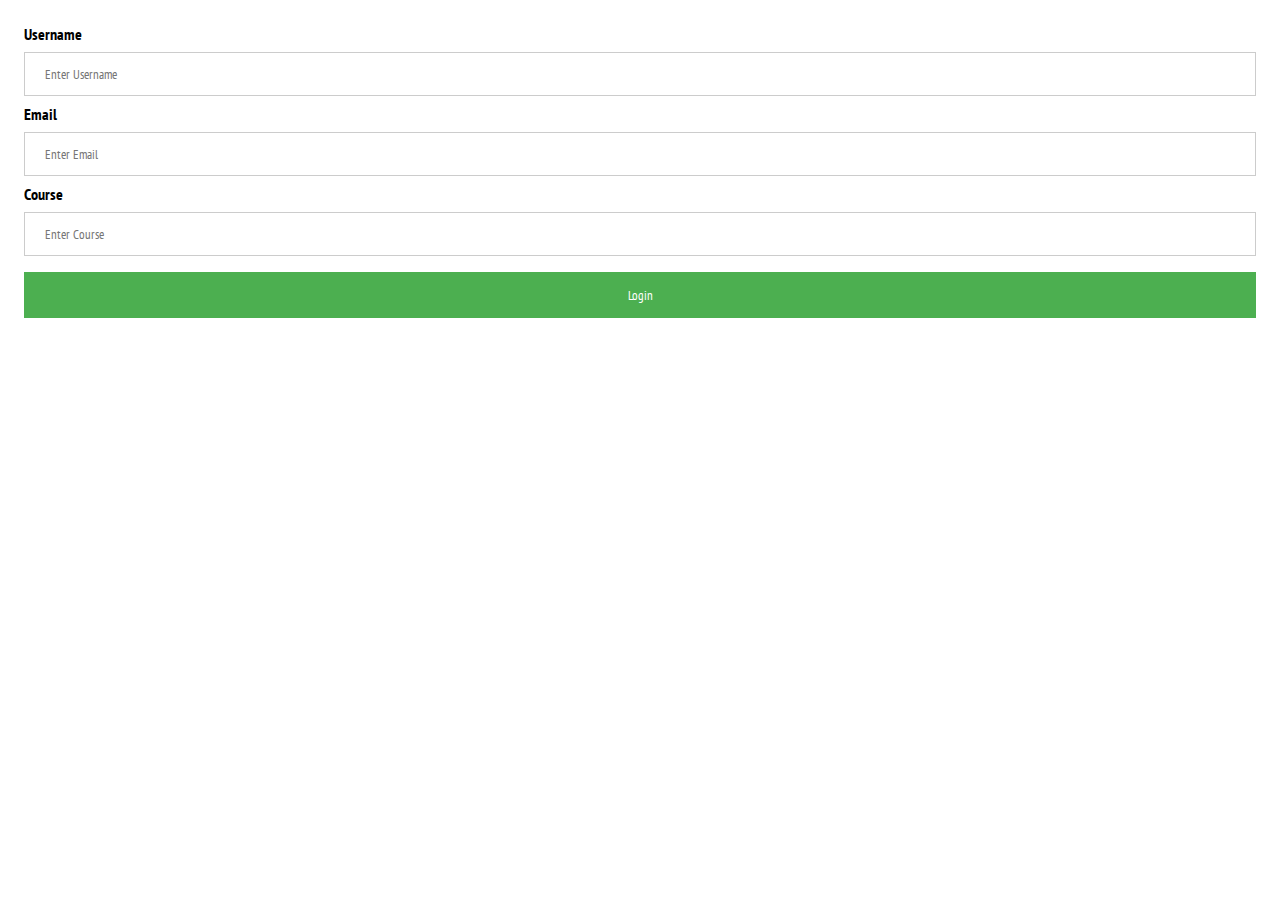
==== commit 2b5f8e7c: "Final project to present" ====
--- a/templates/index.html
+++ b/templates/index.html
@@ -1,48 +1,107 @@
 <!DOCTYPE html>
 <html lang="en">
+
 <head>
-	<title>UoB Login</title>
-	<meta charset="UTF-8">
-	<meta name="viewport" content="width=device-width, initial-scale=1">
-	<link rel="stylesheet" type="text/css" href="../static/util.css">
-	<link rel="stylesheet" type="text/css" href="../static/main.css">
-<!--===============================================================================================-->
+    <title>UoB Login</title>
+    <meta charset="UTF-8">
+    <meta name="viewport" content="width=device-width, initial-scale=1">
+
+    <link href='http://fonts.googleapis.com/css?family=PT+Sans:400,700,400italic,700italic' rel='stylesheet'
+        type='text/css'>
+    <link href='http://fonts.googleapis.com/css?family=PT+Sans+Narrow:400,700' rel='stylesheet' type='text/css'>
+
+    <style>
+        /* Full-width inputs */
+        input[type=text],
+        input[type=password] {
+            width: 100%;
+            padding: 12px 20px;
+            margin: 8px 0;
+            display: inline-block;
+            border: 1px solid #ccc;
+            box-sizing: border-box;
+            font-family: 'PT Sans Narrow', sans-serif;
+        }
+
+        /* Set a style for all buttons */
+        button {
+            background-color: #4CAF50;
+            color: white;
+            padding: 14px 20px;
+            margin: 8px 0;
+            border: none;
+            cursor: pointer;
+            width: 100%;
+            font-family: 'PT Sans Narrow', sans-serif;
+        }
+
+        /* Add a hover effect for buttons */
+        button:hover {
+            opacity: 0.8;
+        }
+
+        /* Extra style for the cancel button (red) */
+        .cancelbtn {
+            width: auto;
+            padding: 10px 18px;
+            background-color: #f44336;
+        }
+
+        /* Center the avatar image inside this container */
+        .imgcontainer {
+            text-align: center;
+            margin: 24px 0 12px 0;
+        }
+
+        /* Avatar image */
+        img.avatar {
+            width: 40%;
+            border-radius: 50%;
+        }
+
+        /* Add padding to containers */
+        .container {
+            padding: 16px;
+            font-family: 'PT Sans Narrow', sans-serif;
+        }
+
+        /* The "Forgot password" text */
+        span.psw {
+            float: right;
+            padding-top: 16px;
+        }
+
+        /* Change styles for span and cancel button on extra small screens */
+        @media screen and (max-width: 300px) {
+            span.psw {
+                display: block;
+                float: none;
+            }
+
+            .cancelbtn {
+                width: 100%;
+            }
+        }
+    </style>
 </head>
+
 <body>
 
-	<div class="limiter">
-		<div class="container-login100">
-			<div class="wrap-login100 p-t-30 p-b-50">
-				<span class="login100-form-title p-b-41">
-					Account Login
-				</span>
-				<form method="post" action="/signup" class="login100-form validate-form p-b-33 p-t-5">
+    <div class="container">
+        <form method="post" action="/dashboard">
+            <label for="username"><b>Username</b></label>
+            <input type="text" placeholder="Enter Username" name="username" required>
 
-					<div class="wrap-input100 validate-input" data-validate = "Enter username">
-						<input class="input100" type="text" id="username" name="username" placeholder="User name">
-						<span class="focus-input100" data-placeholder="&#xe82a;"></span>
-					</div>
+            <label for="email"><b>Email</b></label>
+            <input type="text" placeholder="Enter Email" name="email" required>
 
-					<div class="wrap-input100 validate-input" data-validate="Enter email">
-						<input class="input100" type="text" id="email" name="email" placeholder="Email">
-						<span class="focus-input100" data-placeholder="&#xe80f;"></span>
-					</div>
-
-					<div class="wrap-input100 validate-input" data-validate="Enter course">
-						<input class="input100" type="text" id="course" name="course" placeholder="Course">
-						<span class="focus-input100" data-placeholder="&#xe80f;"></span>
-					</div>
-
-					<div class="container-login100-form-btn m-t-32">
-						<button class="login100-form-btn">
-							Login
-						</button>
-					</div>
-
-				</form>
-			</div>
-		</div>
-	</div>
+            <label for="course"><b>Course</b></label>
+            <input type="text" placeholder="Enter Course" name="course" required>
+            <button type="submit">Login</button>
+        </form>
+    </div>
+    </form>
 
 </body>
-</html>
+
+</html>